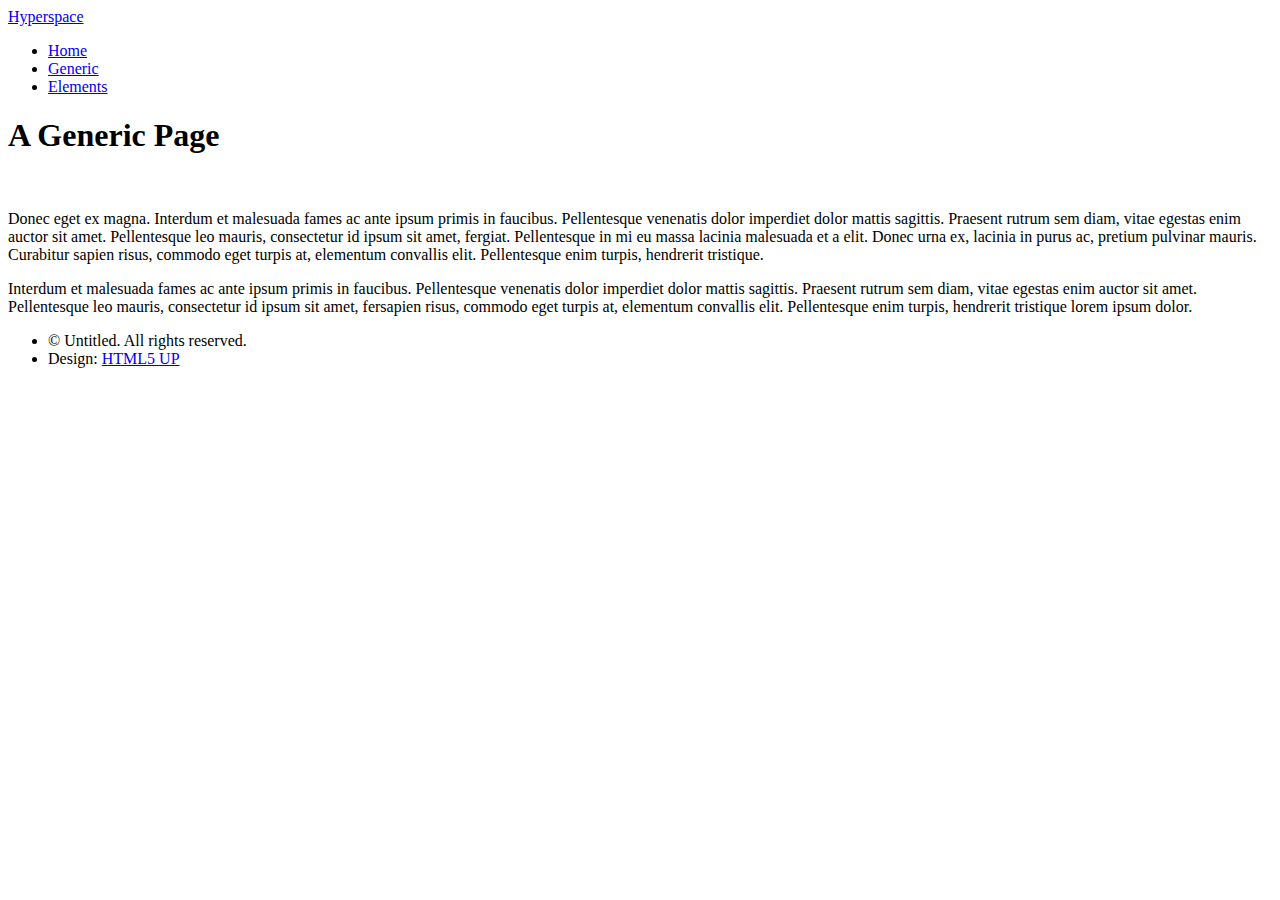
==== BestBite.html @ 2fdee69e "Create BestBite.html" ====
<!DOCTYPE HTML>
<!--
	Hyperspace by HTML5 UP
	html5up.net | @n33co
	Free for personal and commercial use under the CCA 3.0 license (html5up.net/license)
-->
<html>
	<head>
		<title>Generic - Hyperspace by HTML5 UP</title>
		<meta charset="utf-8" />
		<meta name="viewport" content="width=device-width, initial-scale=1" />
		<!--[if lte IE 8]><script src="assets/js/ie/html5shiv.js"></script><![endif]-->
		<link rel="stylesheet" href="assets/css/main.css" />
		<!--[if lte IE 9]><link rel="stylesheet" href="assets/css/ie9.css" /><![endif]-->
		<!--[if lte IE 8]><link rel="stylesheet" href="assets/css/ie8.css" /><![endif]-->
	</head>
	<body>

		<!-- Header -->
			<header id="header">
				<a href="index.html" class="title">Hyperspace</a>
				<nav>
					<ul>
						<li><a href="index.html">Home</a></li>
						<li><a href="generic.html" class="active">Generic</a></li>
						<li><a href="elements.html">Elements</a></li>
					</ul>
				</nav>
			</header>

		<!-- Wrapper -->
			<div id="wrapper">

				<!-- Main -->
					<section id="main" class="wrapper">
						<div class="inner">
							<h1 class="major">A Generic Page</h1>
							<span class="image fit"><img src="images/pic04.jpg" alt="" /></span>
							<p>Donec eget ex magna. Interdum et malesuada fames ac ante ipsum primis in faucibus. Pellentesque venenatis dolor imperdiet dolor mattis sagittis. Praesent rutrum sem diam, vitae egestas enim auctor sit amet. Pellentesque leo mauris, consectetur id ipsum sit amet, fergiat. Pellentesque in mi eu massa lacinia malesuada et a elit. Donec urna ex, lacinia in purus ac, pretium pulvinar mauris. Curabitur sapien risus, commodo eget turpis at, elementum convallis elit. Pellentesque enim turpis, hendrerit tristique.</p>
							<p>Interdum et malesuada fames ac ante ipsum primis in faucibus. Pellentesque venenatis dolor imperdiet dolor mattis sagittis. Praesent rutrum sem diam, vitae egestas enim auctor sit amet. Pellentesque leo mauris, consectetur id ipsum sit amet, fersapien risus, commodo eget turpis at, elementum convallis elit. Pellentesque enim turpis, hendrerit tristique lorem ipsum dolor.</p>
						</div>
					</section>

			</div>

		<!-- Footer -->
			<footer id="footer" class="wrapper alt">
				<div class="inner">
					<ul class="menu">
						<li>&copy; Untitled. All rights reserved.</li><li>Design: <a href="http://html5up.net">HTML5 UP</a></li>
					</ul>
				</div>
			</footer>

		<!-- Scripts -->
			<script src="assets/js/jquery.min.js"></script>
			<script src="assets/js/jquery.scrollex.min.js"></script>
			<script src="assets/js/jquery.scrolly.min.js"></script>
			<script src="assets/js/skel.min.js"></script>
			<script src="assets/js/util.js"></script>
			<!--[if lte IE 8]><script src="assets/js/ie/respond.min.js"></script><![endif]-->
			<script src="assets/js/main.js"></script>

	</body>
</html>
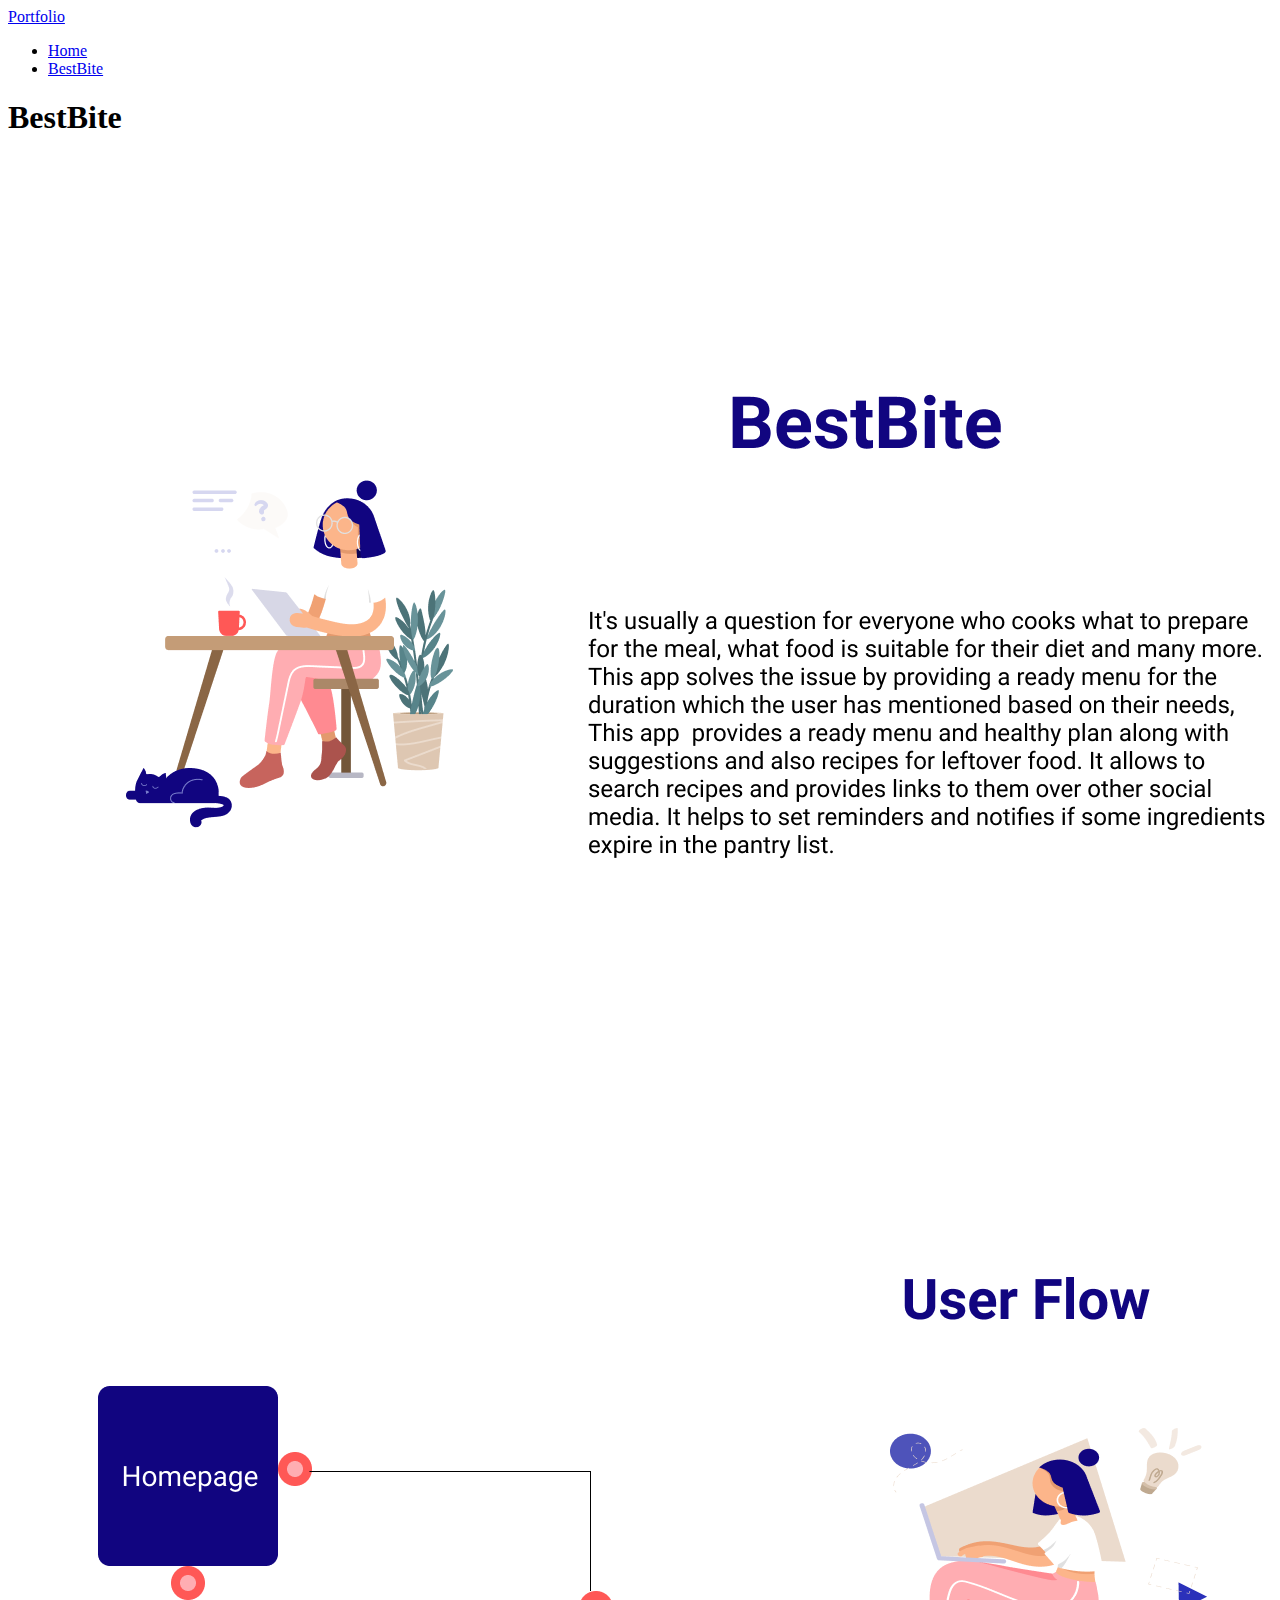
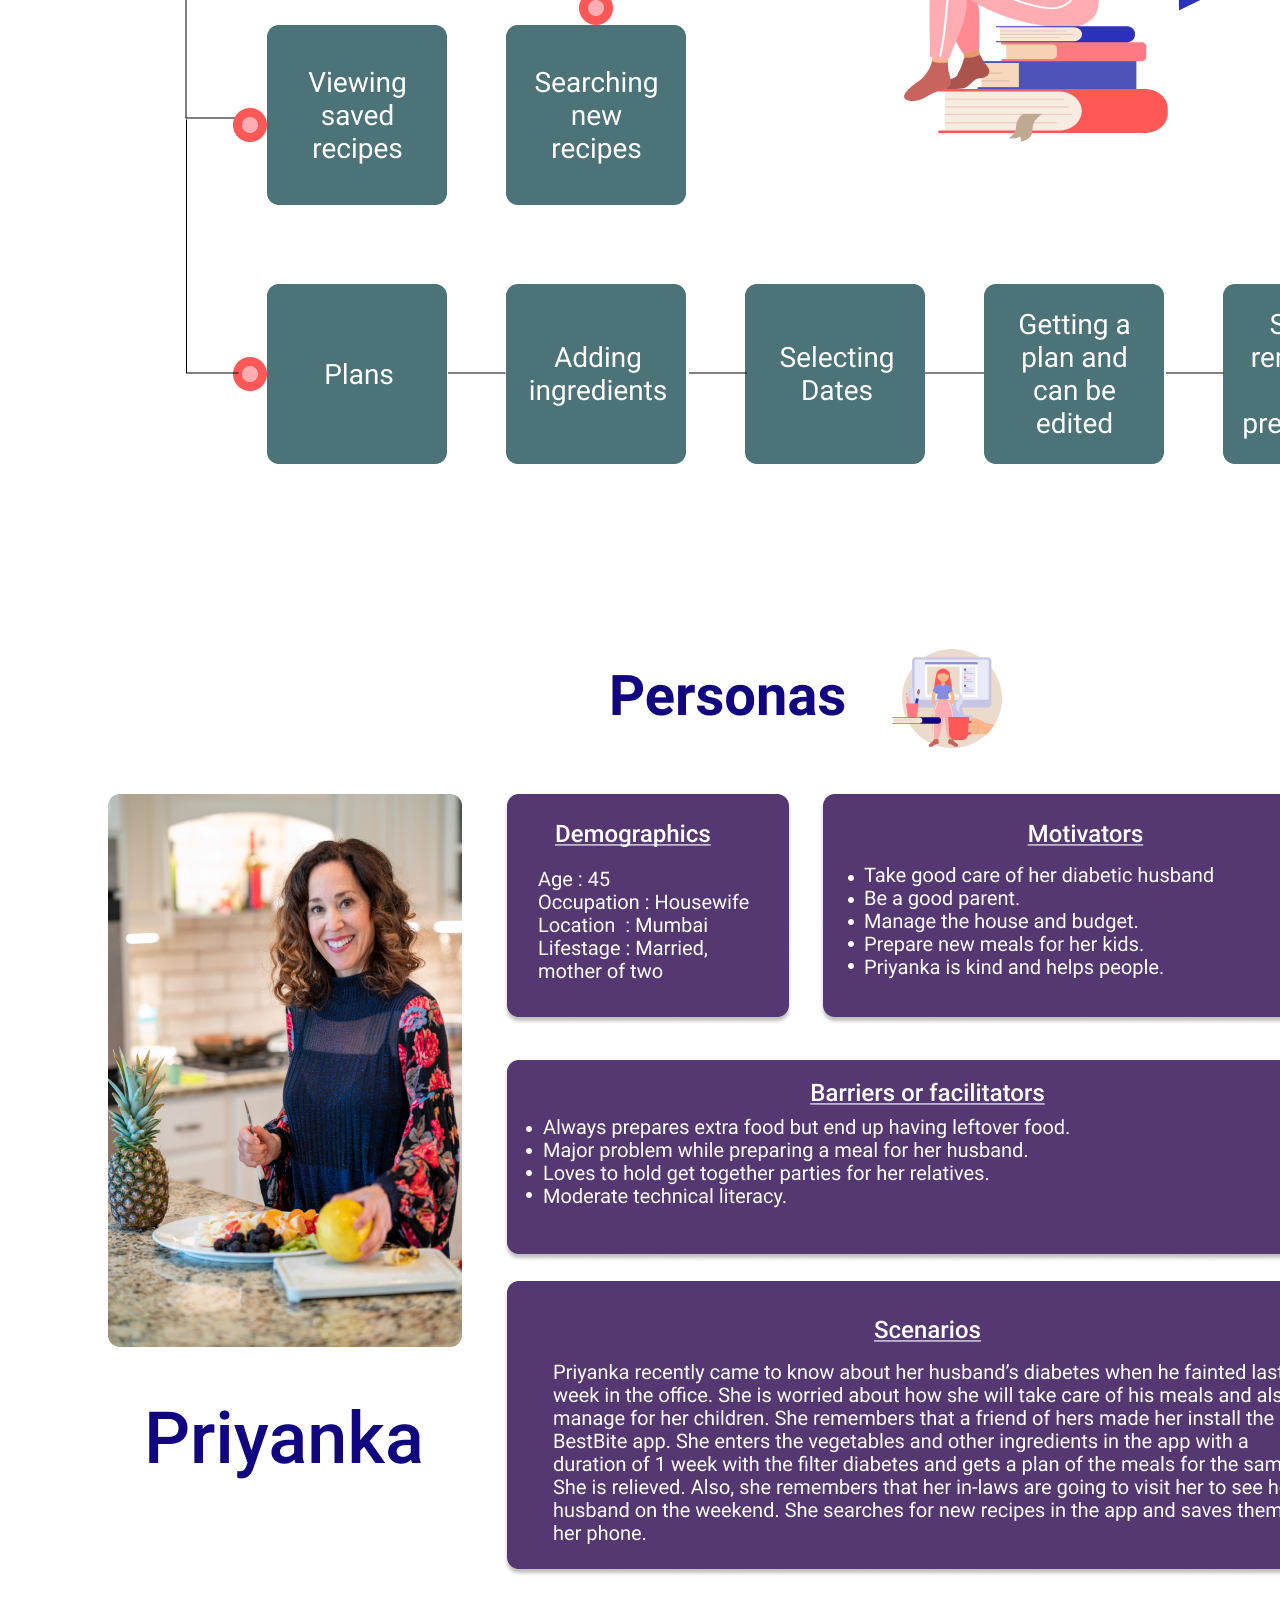
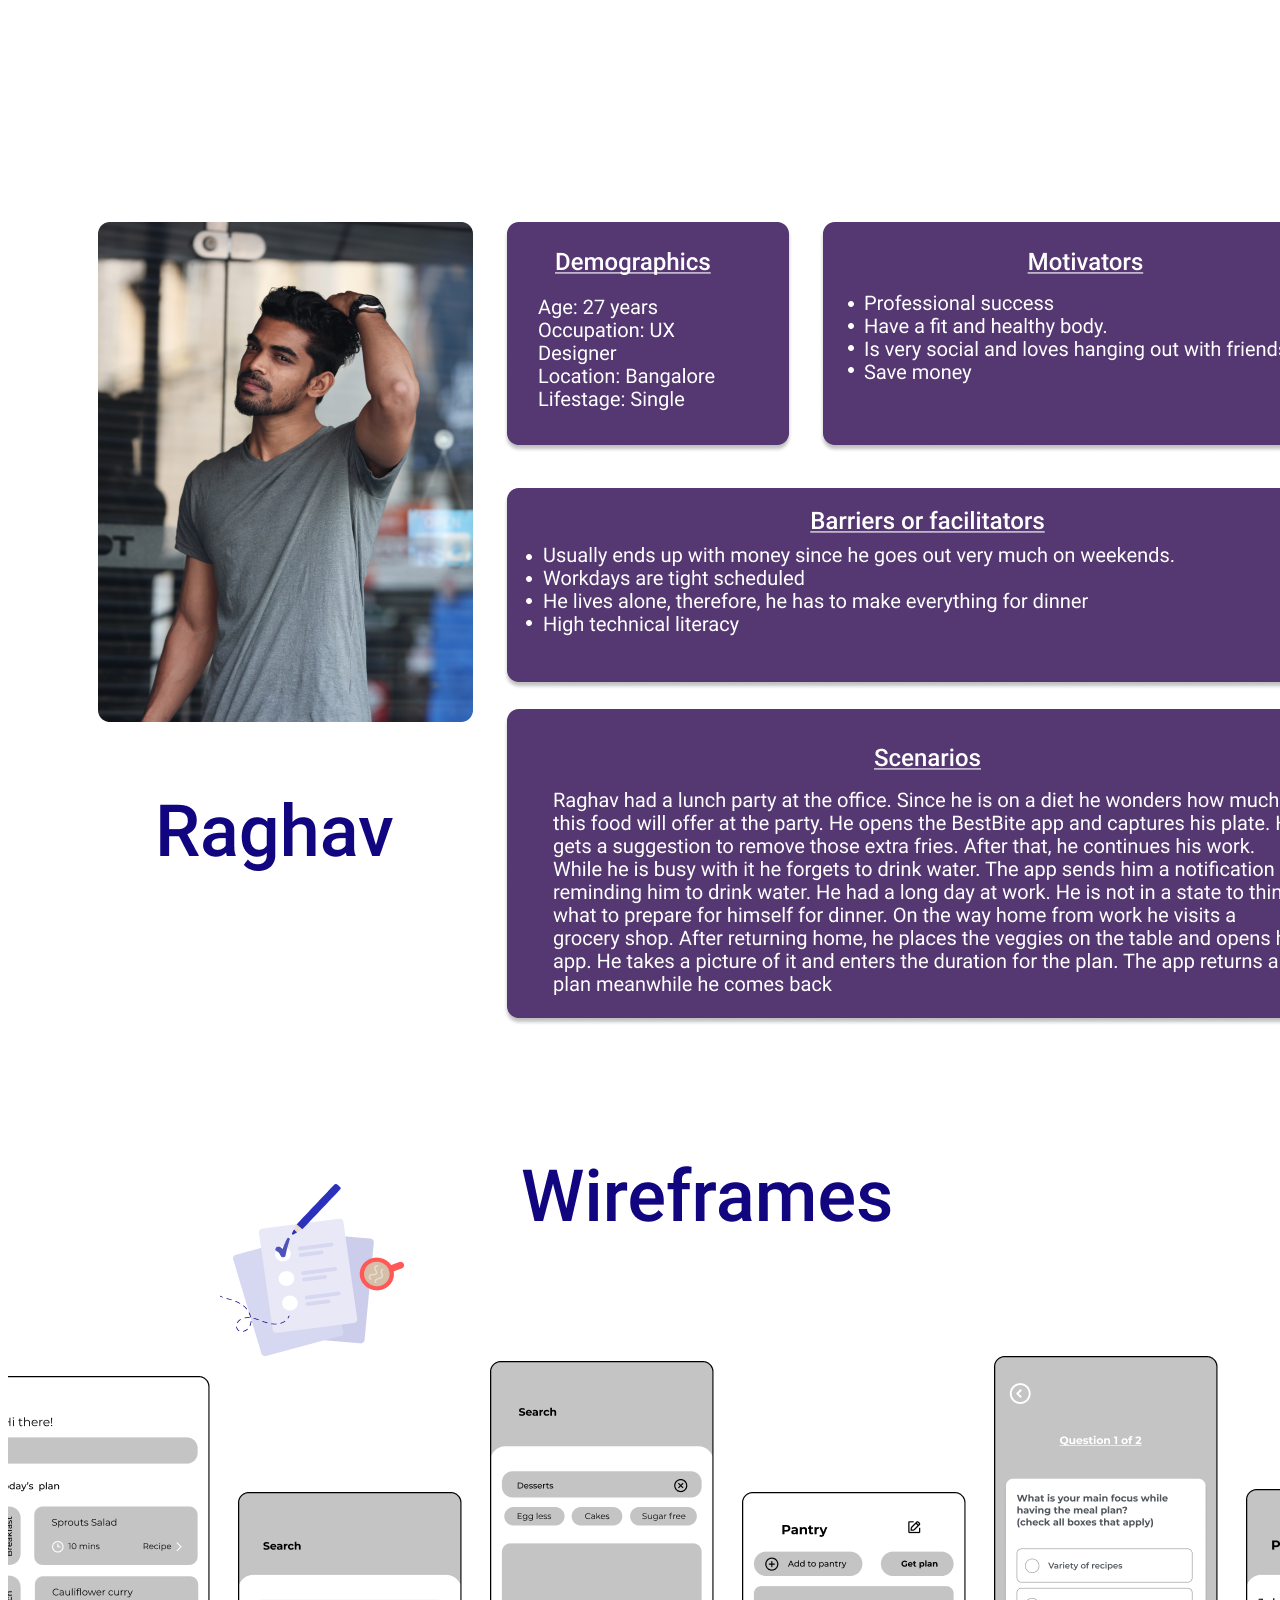
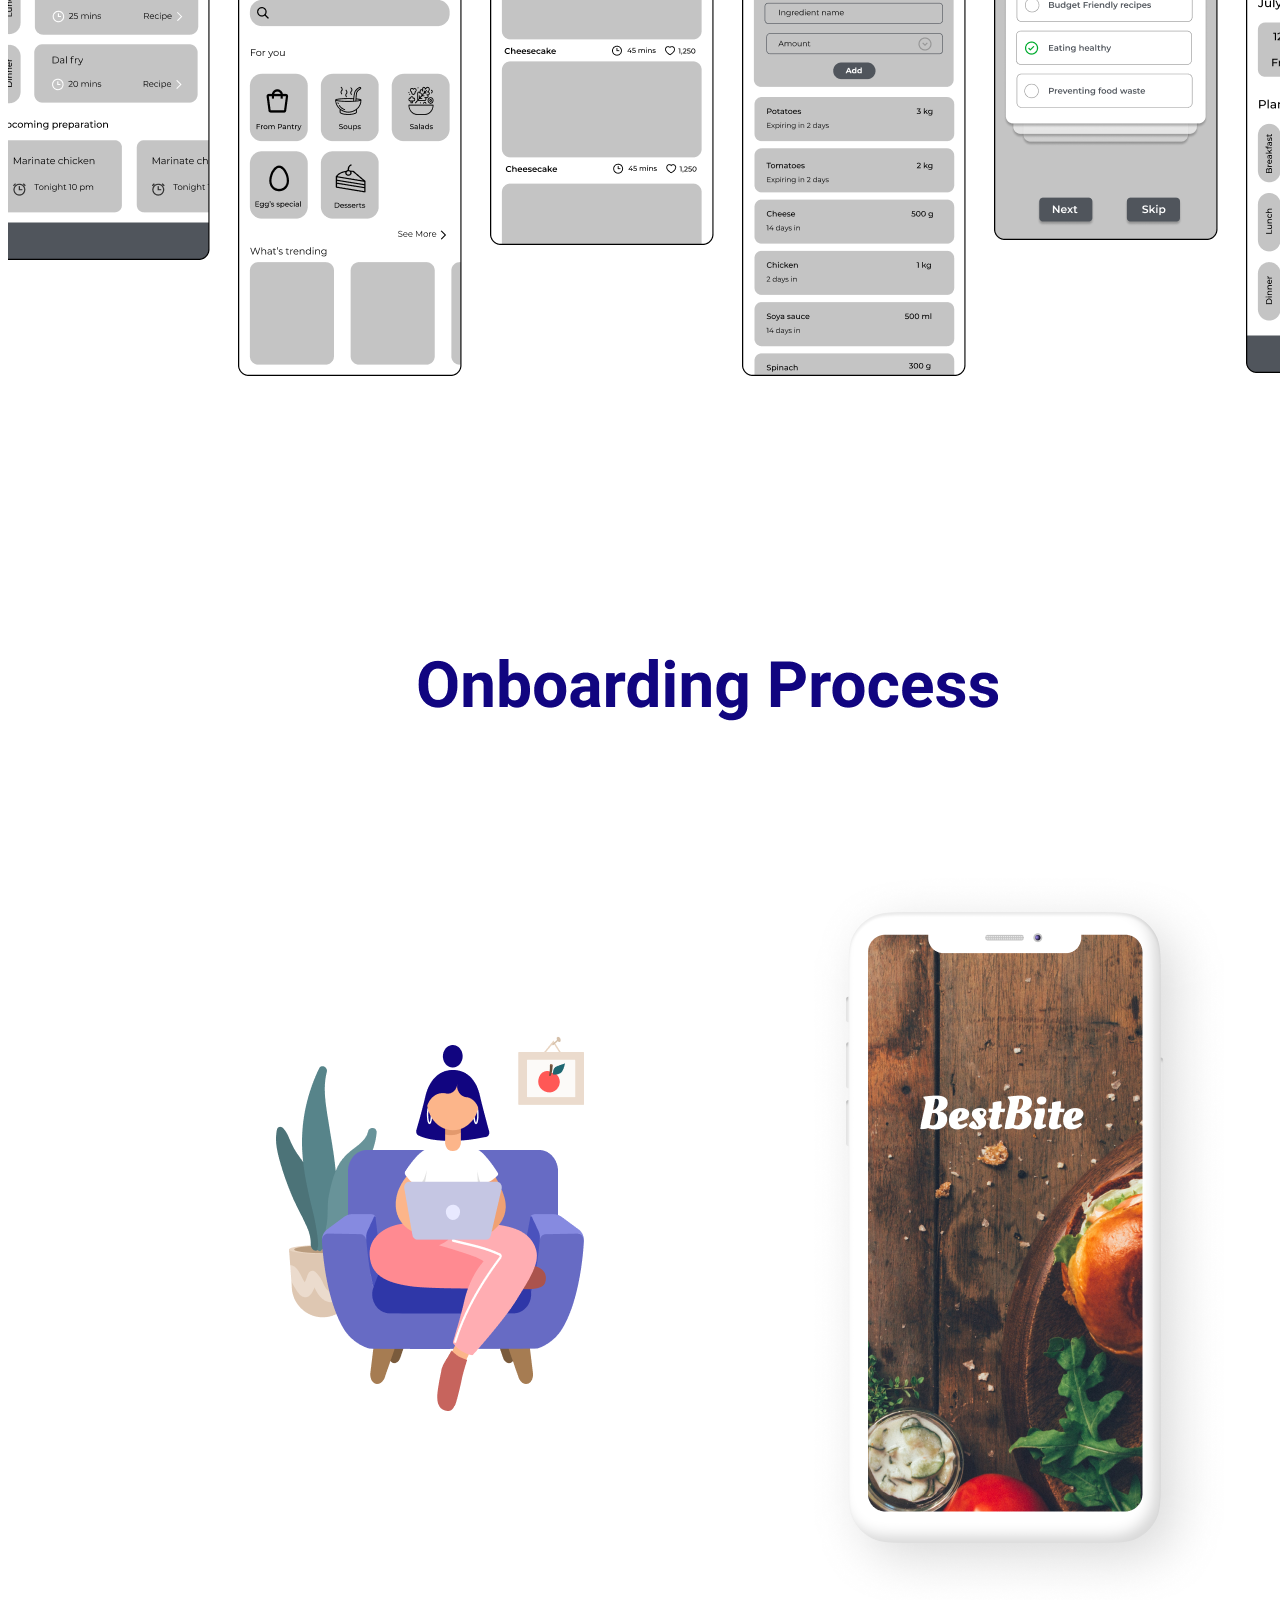
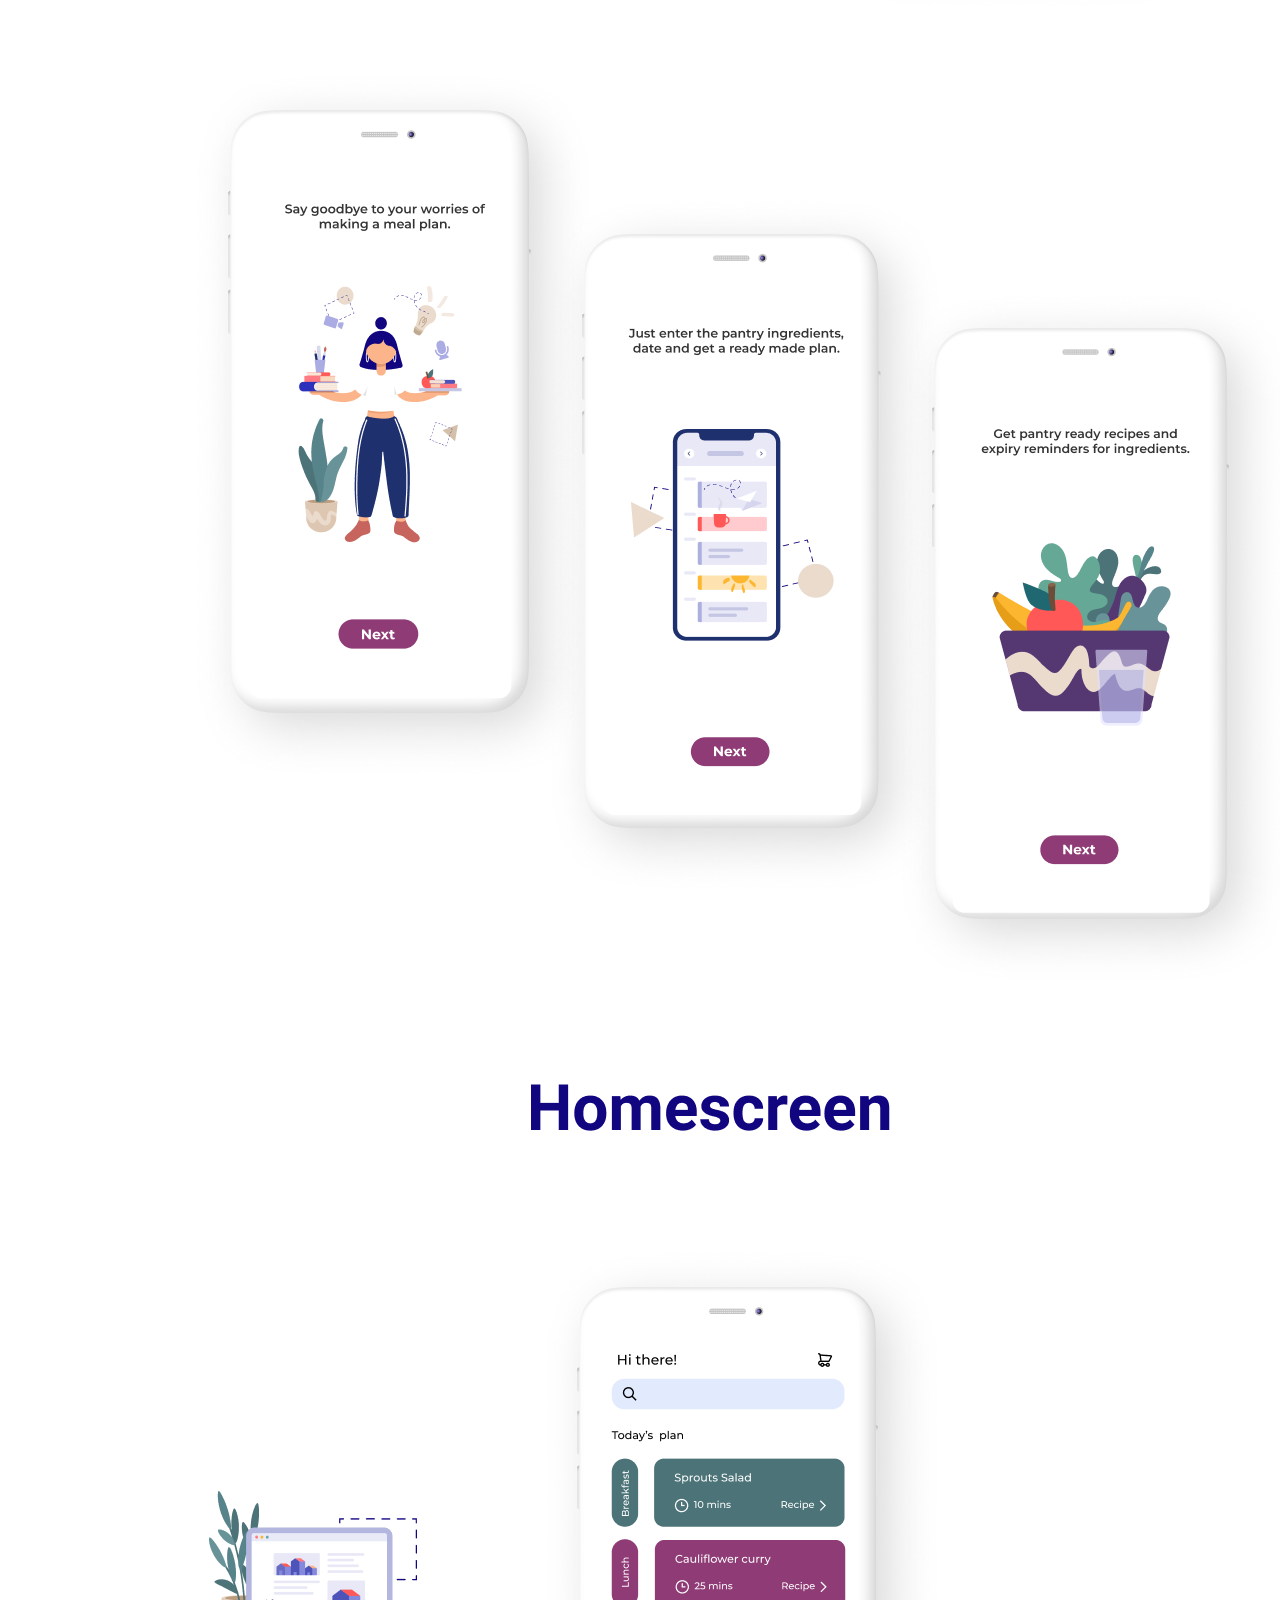
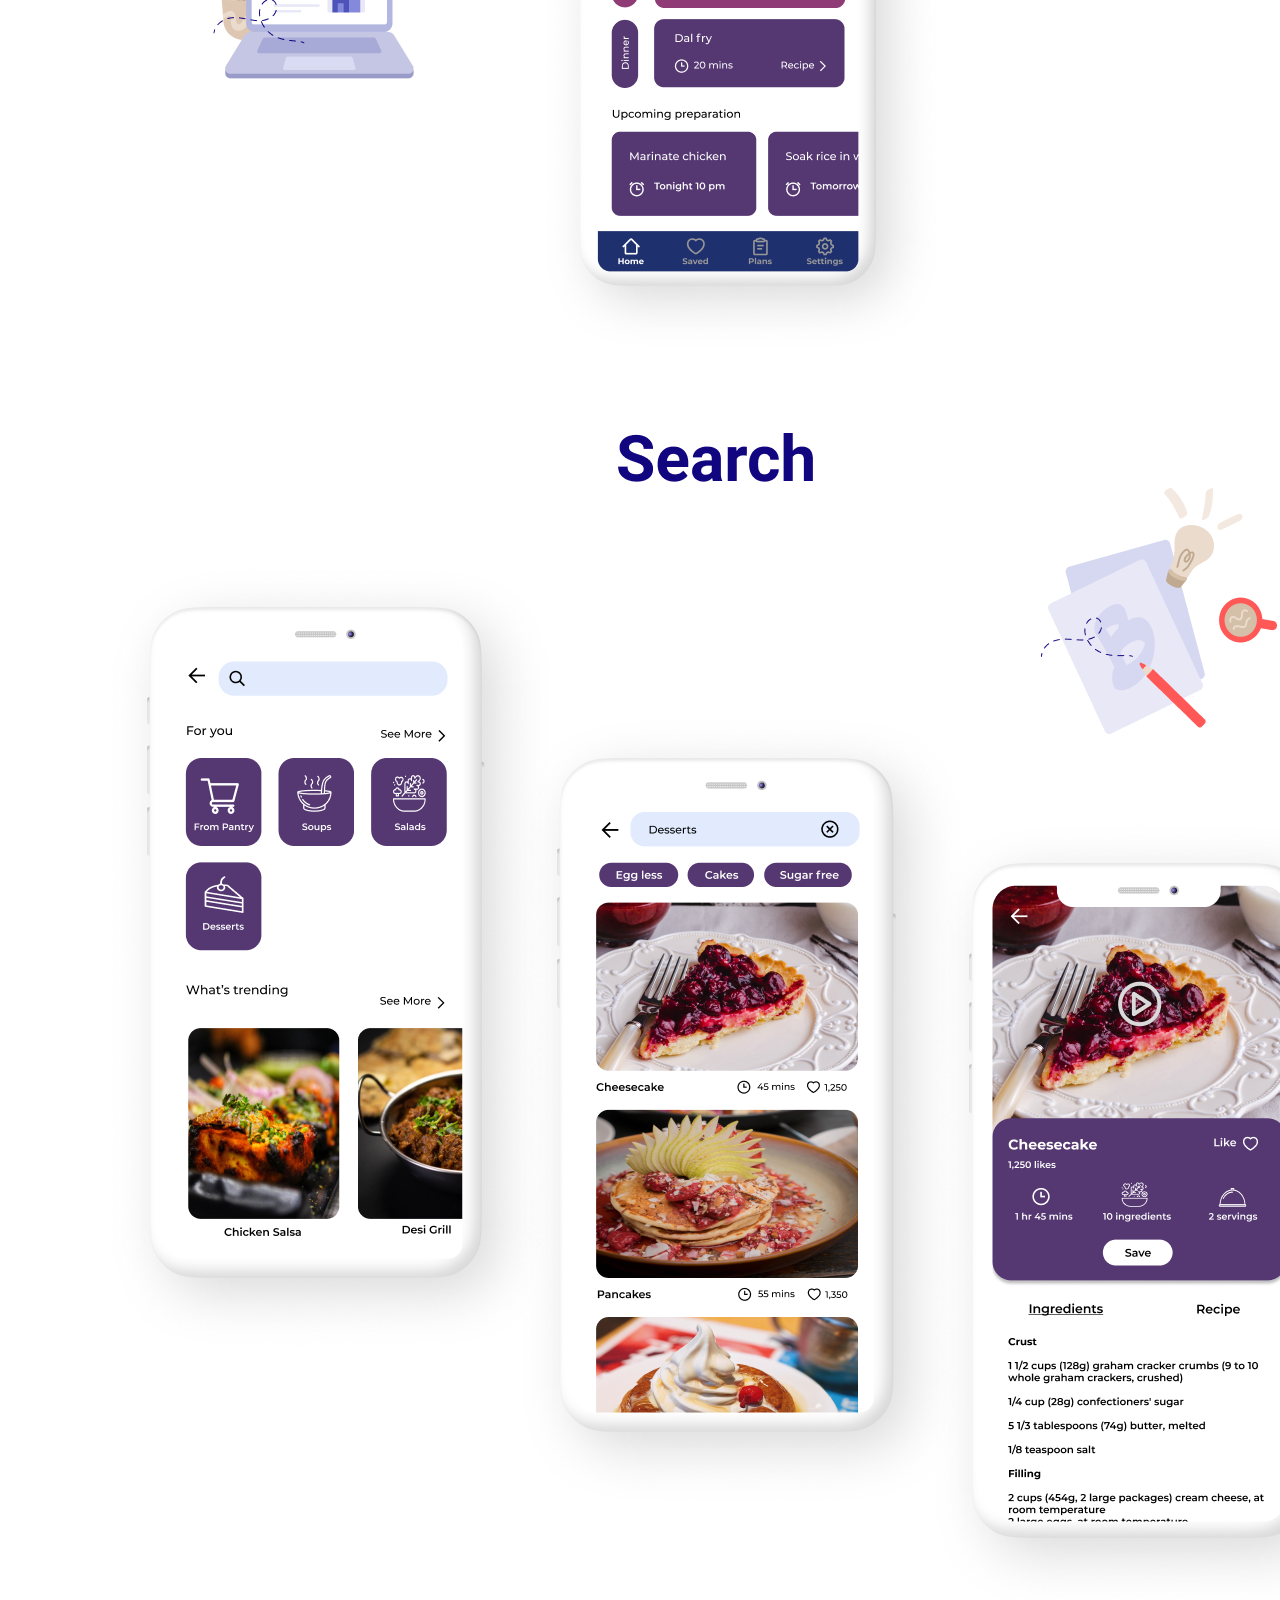
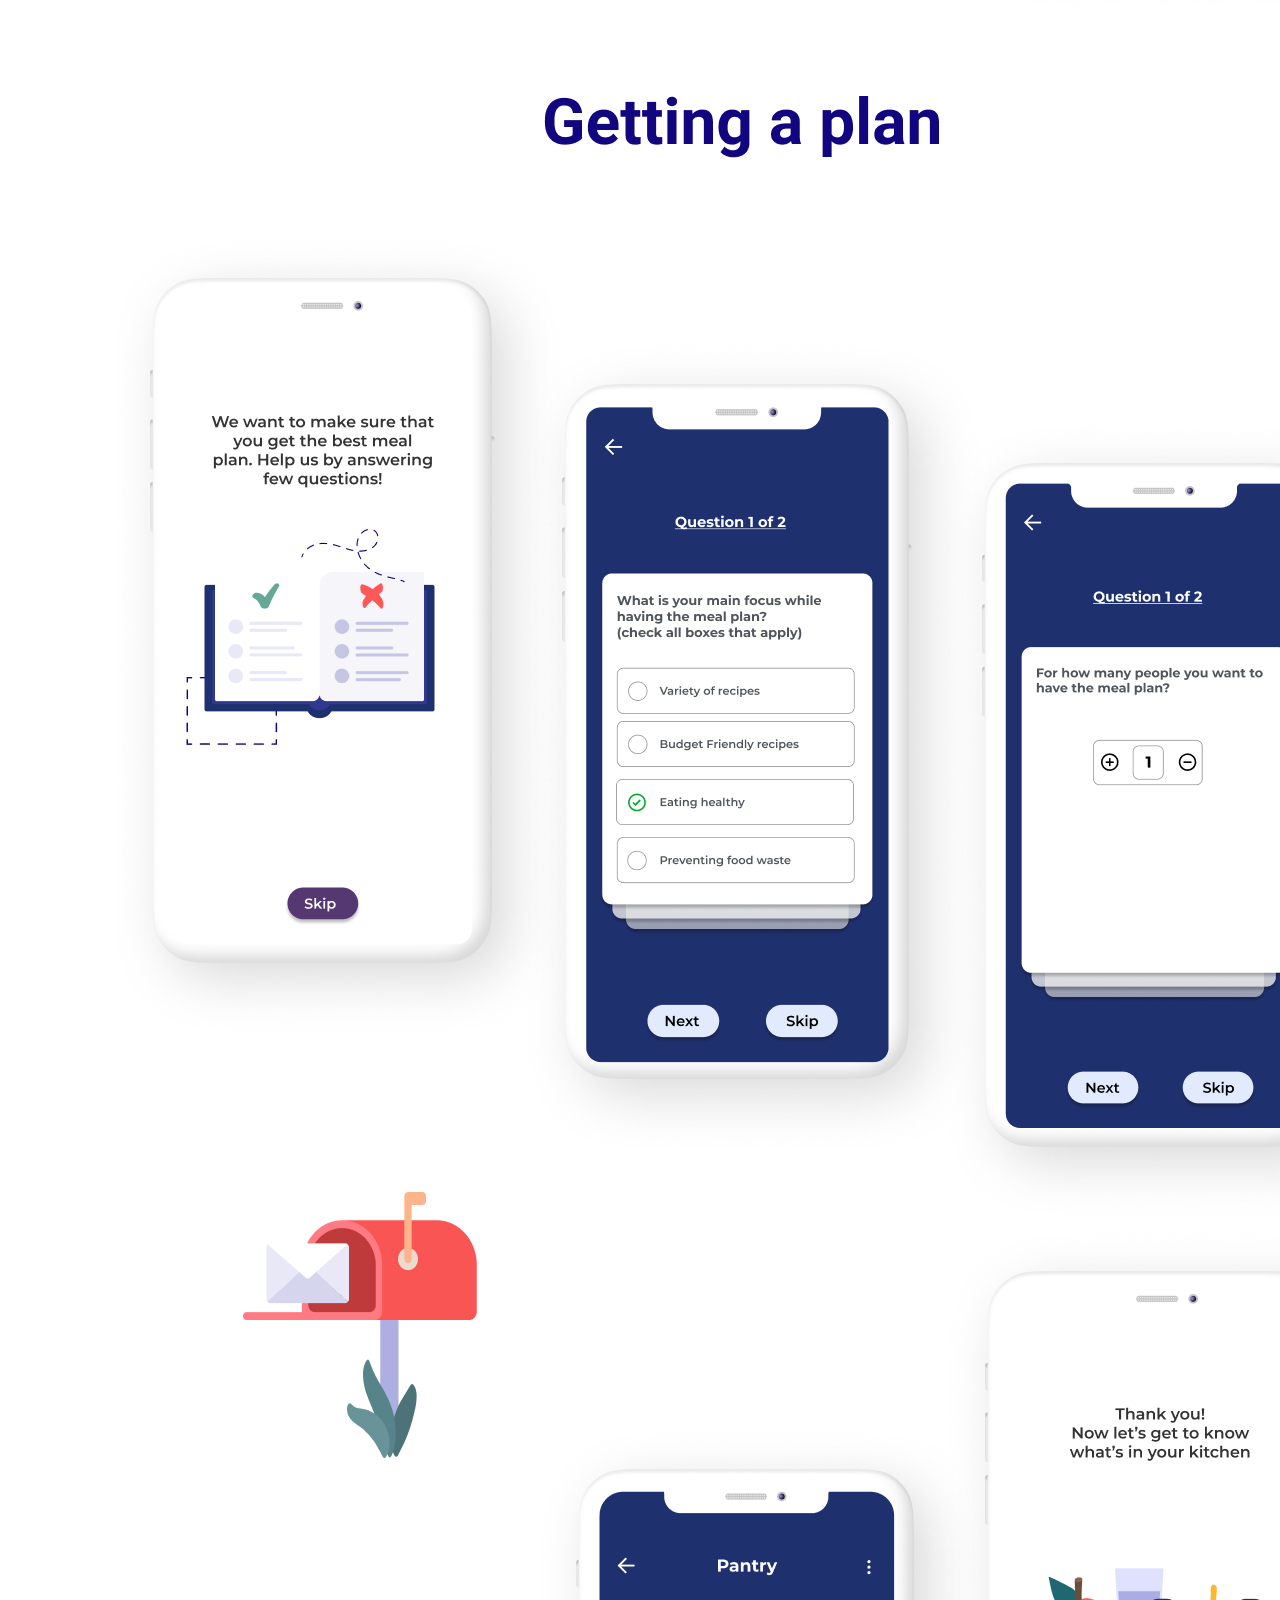
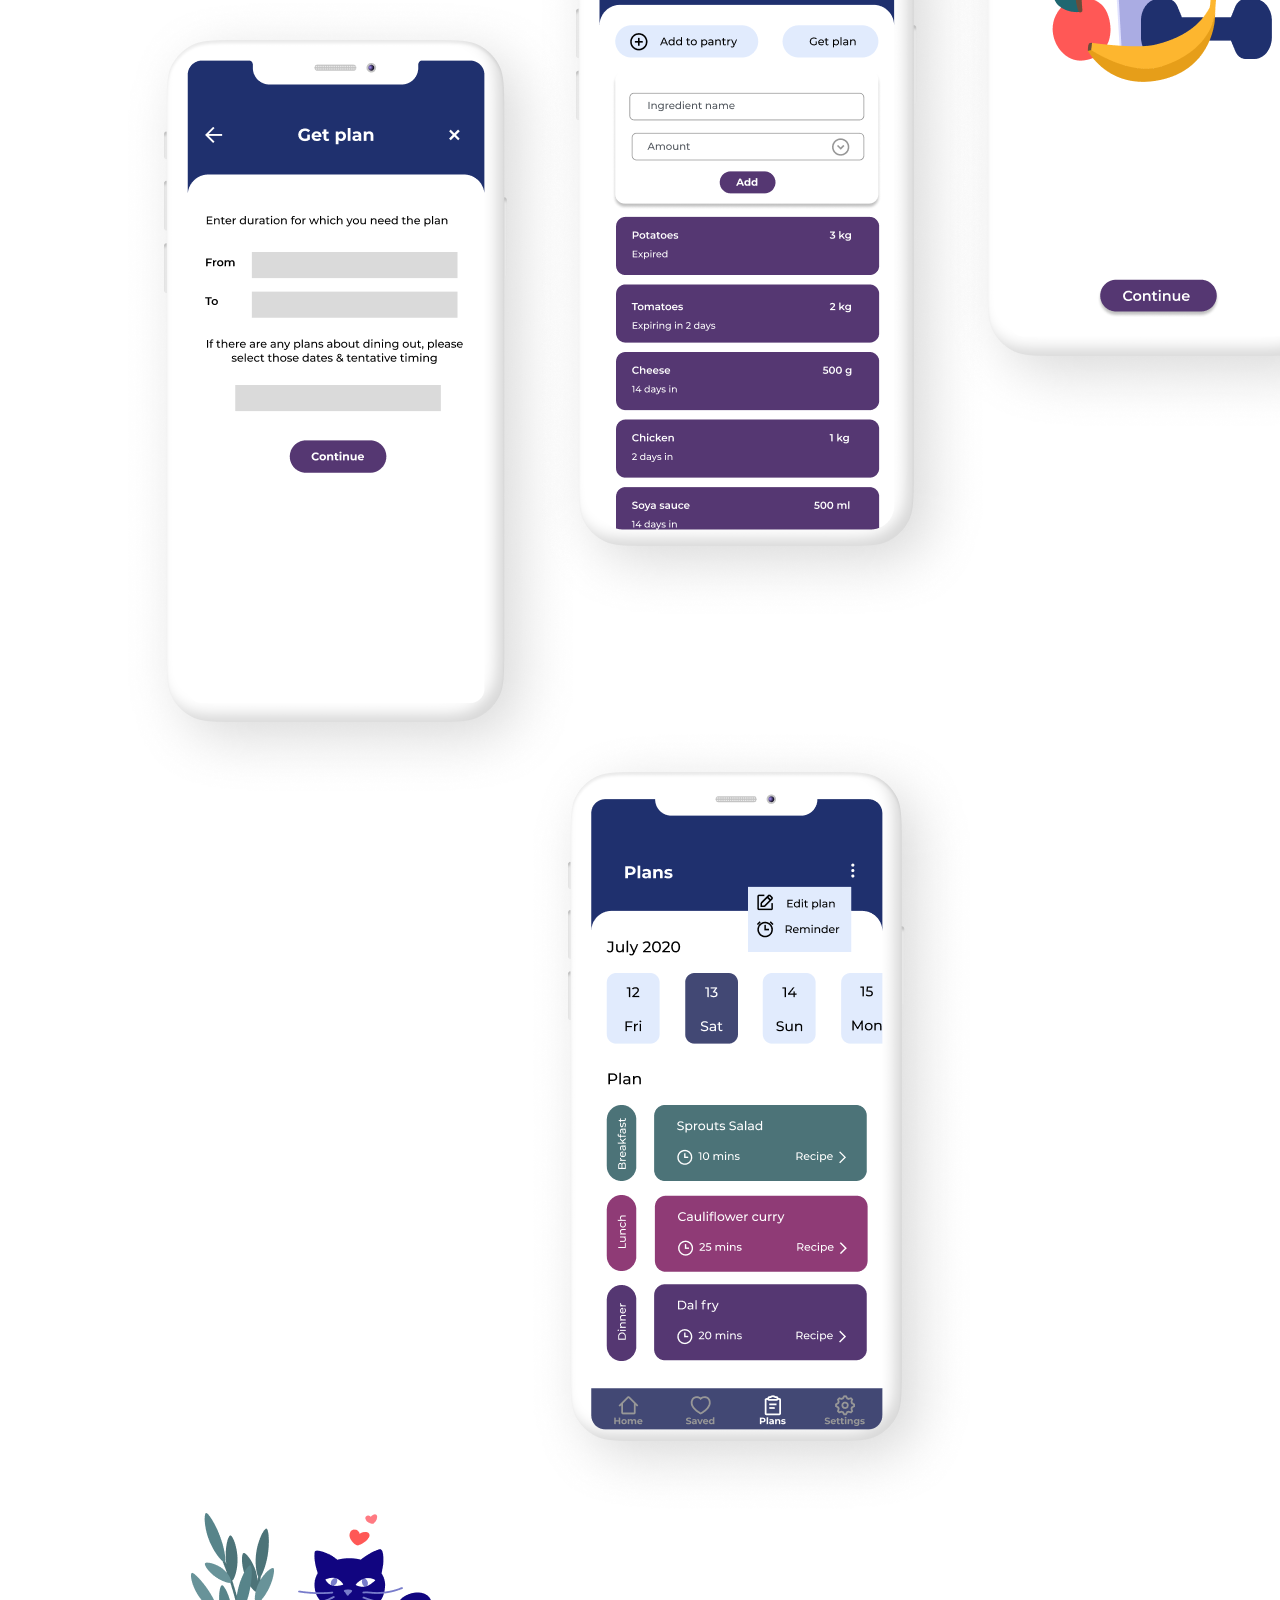
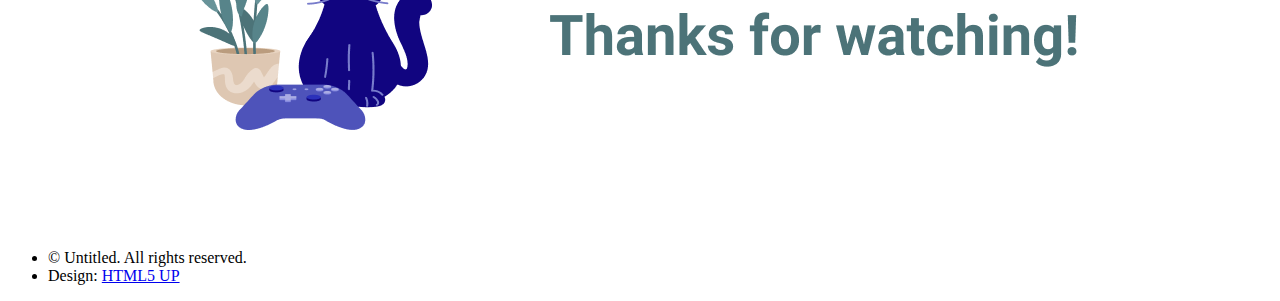
==== commit 40a6ddc1: "Update BestBite.html" ====
--- a/BestBite.html
+++ b/BestBite.html
@@ -6,7 +6,7 @@
 -->
 <html>
 	<head>
-		<title>Generic - Hyperspace by HTML5 UP</title>
+		<title>BestBite-Portfolio</title>
 		<meta charset="utf-8" />
 		<meta name="viewport" content="width=device-width, initial-scale=1" />
 		<!--[if lte IE 8]><script src="assets/js/ie/html5shiv.js"></script><![endif]-->
@@ -18,12 +18,12 @@
 
 		<!-- Header -->
 			<header id="header">
-				<a href="index.html" class="title">Hyperspace</a>
+				<a href="index.html" class="title">Portfolio</a>
 				<nav>
 					<ul>
 						<li><a href="index.html">Home</a></li>
-						<li><a href="generic.html" class="active">Generic</a></li>
-						<li><a href="elements.html">Elements</a></li>
+						<li><a href="generic.html" class="active">BestBite</a></li>
+						
 					</ul>
 				</nav>
 			</header>
@@ -34,10 +34,14 @@
 				<!-- Main -->
 					<section id="main" class="wrapper">
 						<div class="inner">
-							<h1 class="major">A Generic Page</h1>
-							<span class="image fit"><img src="images/pic04.jpg" alt="" /></span>
-							<p>Donec eget ex magna. Interdum et malesuada fames ac ante ipsum primis in faucibus. Pellentesque venenatis dolor imperdiet dolor mattis sagittis. Praesent rutrum sem diam, vitae egestas enim auctor sit amet. Pellentesque leo mauris, consectetur id ipsum sit amet, fergiat. Pellentesque in mi eu massa lacinia malesuada et a elit. Donec urna ex, lacinia in purus ac, pretium pulvinar mauris. Curabitur sapien risus, commodo eget turpis at, elementum convallis elit. Pellentesque enim turpis, hendrerit tristique.</p>
-							<p>Interdum et malesuada fames ac ante ipsum primis in faucibus. Pellentesque venenatis dolor imperdiet dolor mattis sagittis. Praesent rutrum sem diam, vitae egestas enim auctor sit amet. Pellentesque leo mauris, consectetur id ipsum sit amet, fersapien risus, commodo eget turpis at, elementum convallis elit. Pellentesque enim turpis, hendrerit tristique lorem ipsum dolor.</p>
+							<h1 class="major">BestBite</h1>
+							<span class="image fit"><img src="images/App2.png" alt="" /></span>
+							<span class="image fit"><img src="images/App3.png" alt="" /></span>
+							<span class="image fit"><img src="images/App4.png" alt="" /></span>
+							<span class="image fit"><img src="images/App5.png" alt="" /></span>
+							<span class="image fit"><img src="images/App6.png" alt="" /></span>
+							<span class="image fit"><img src="images/App7.png" alt="" /></span>
+			
 						</div>
 					</section>
 
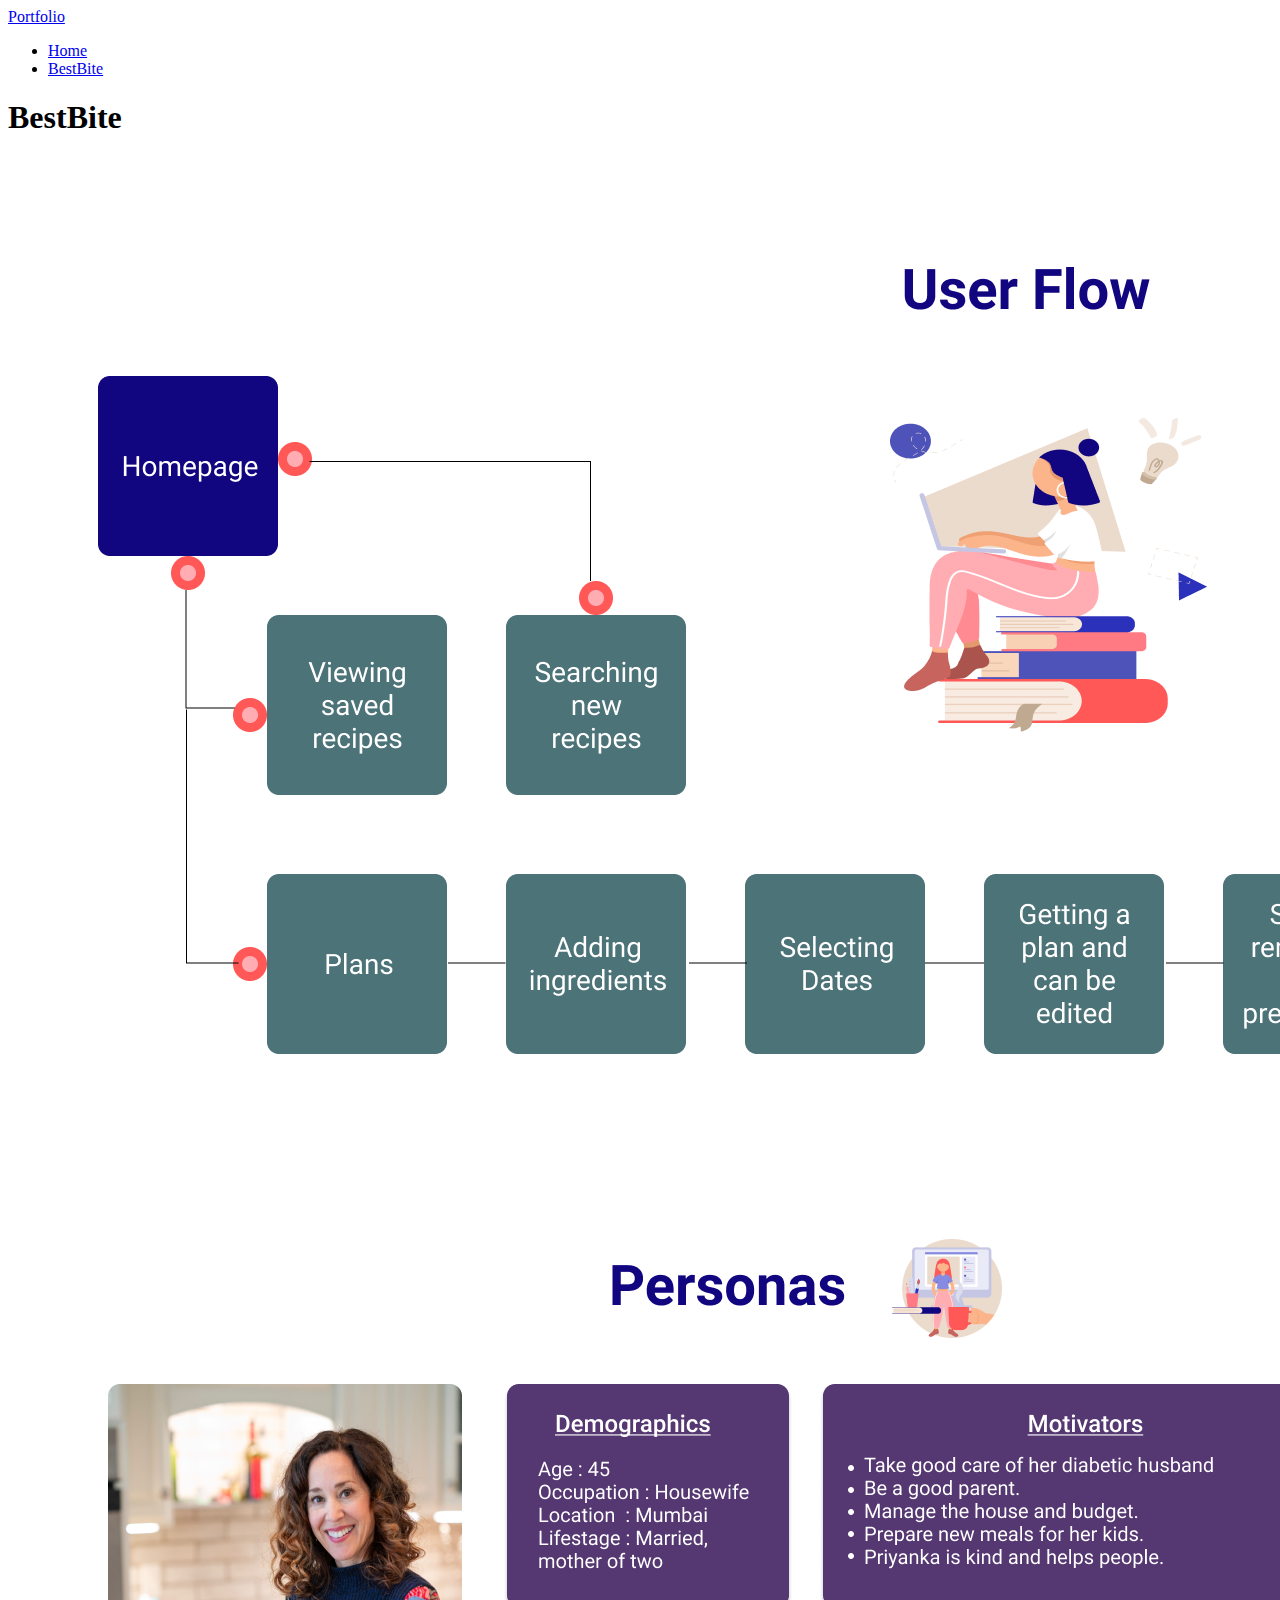
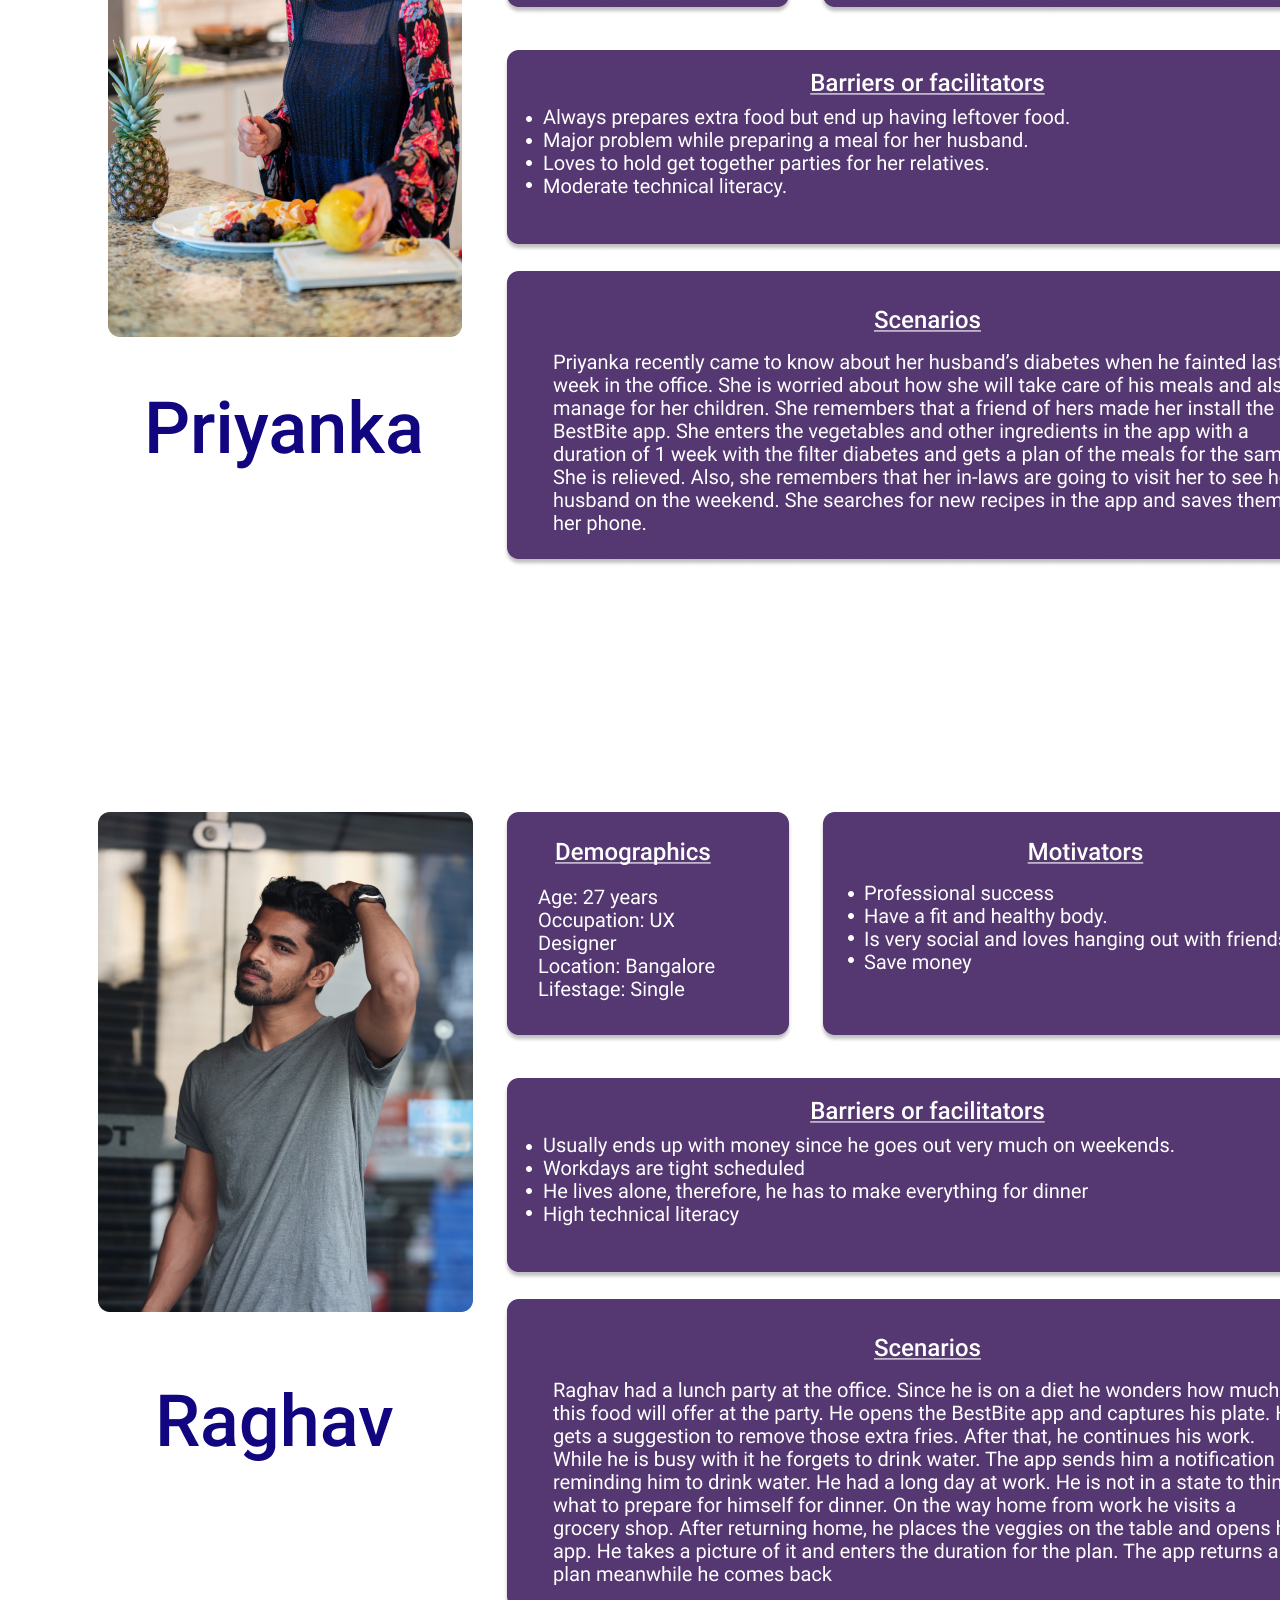
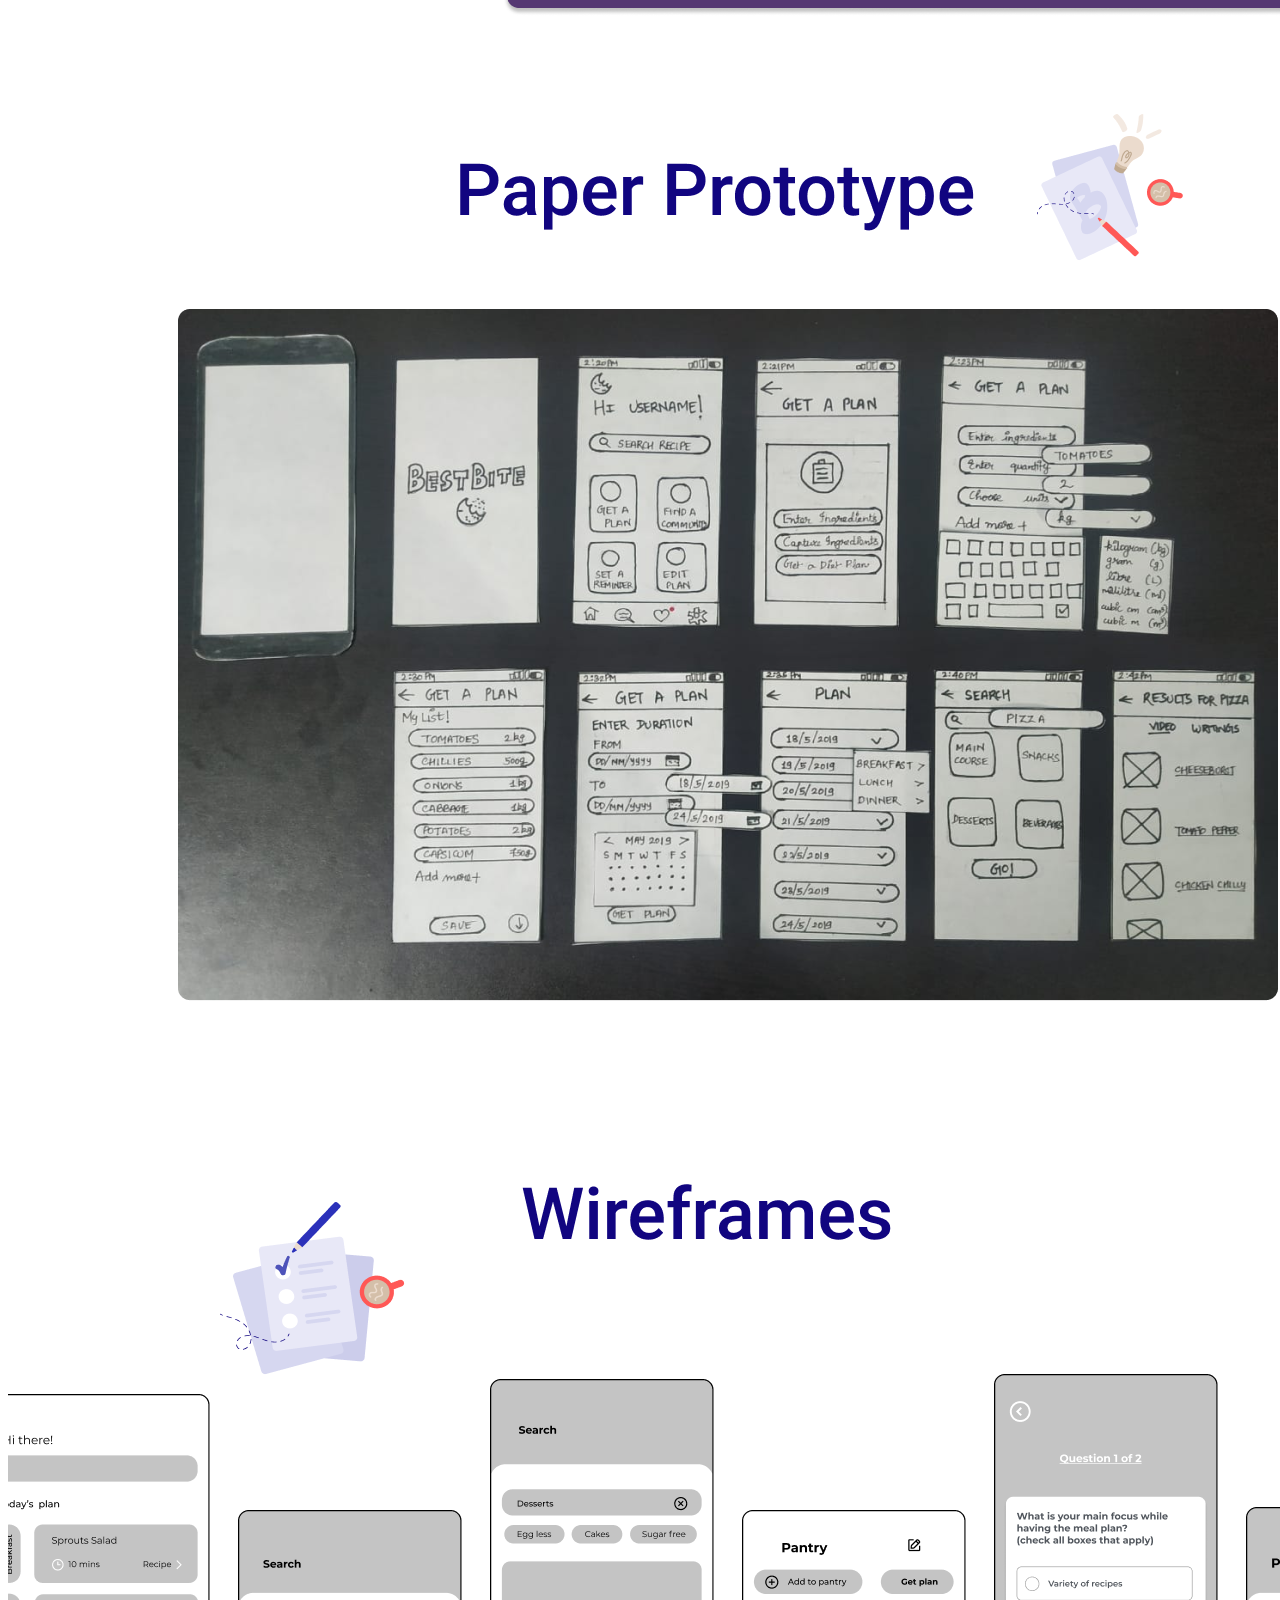
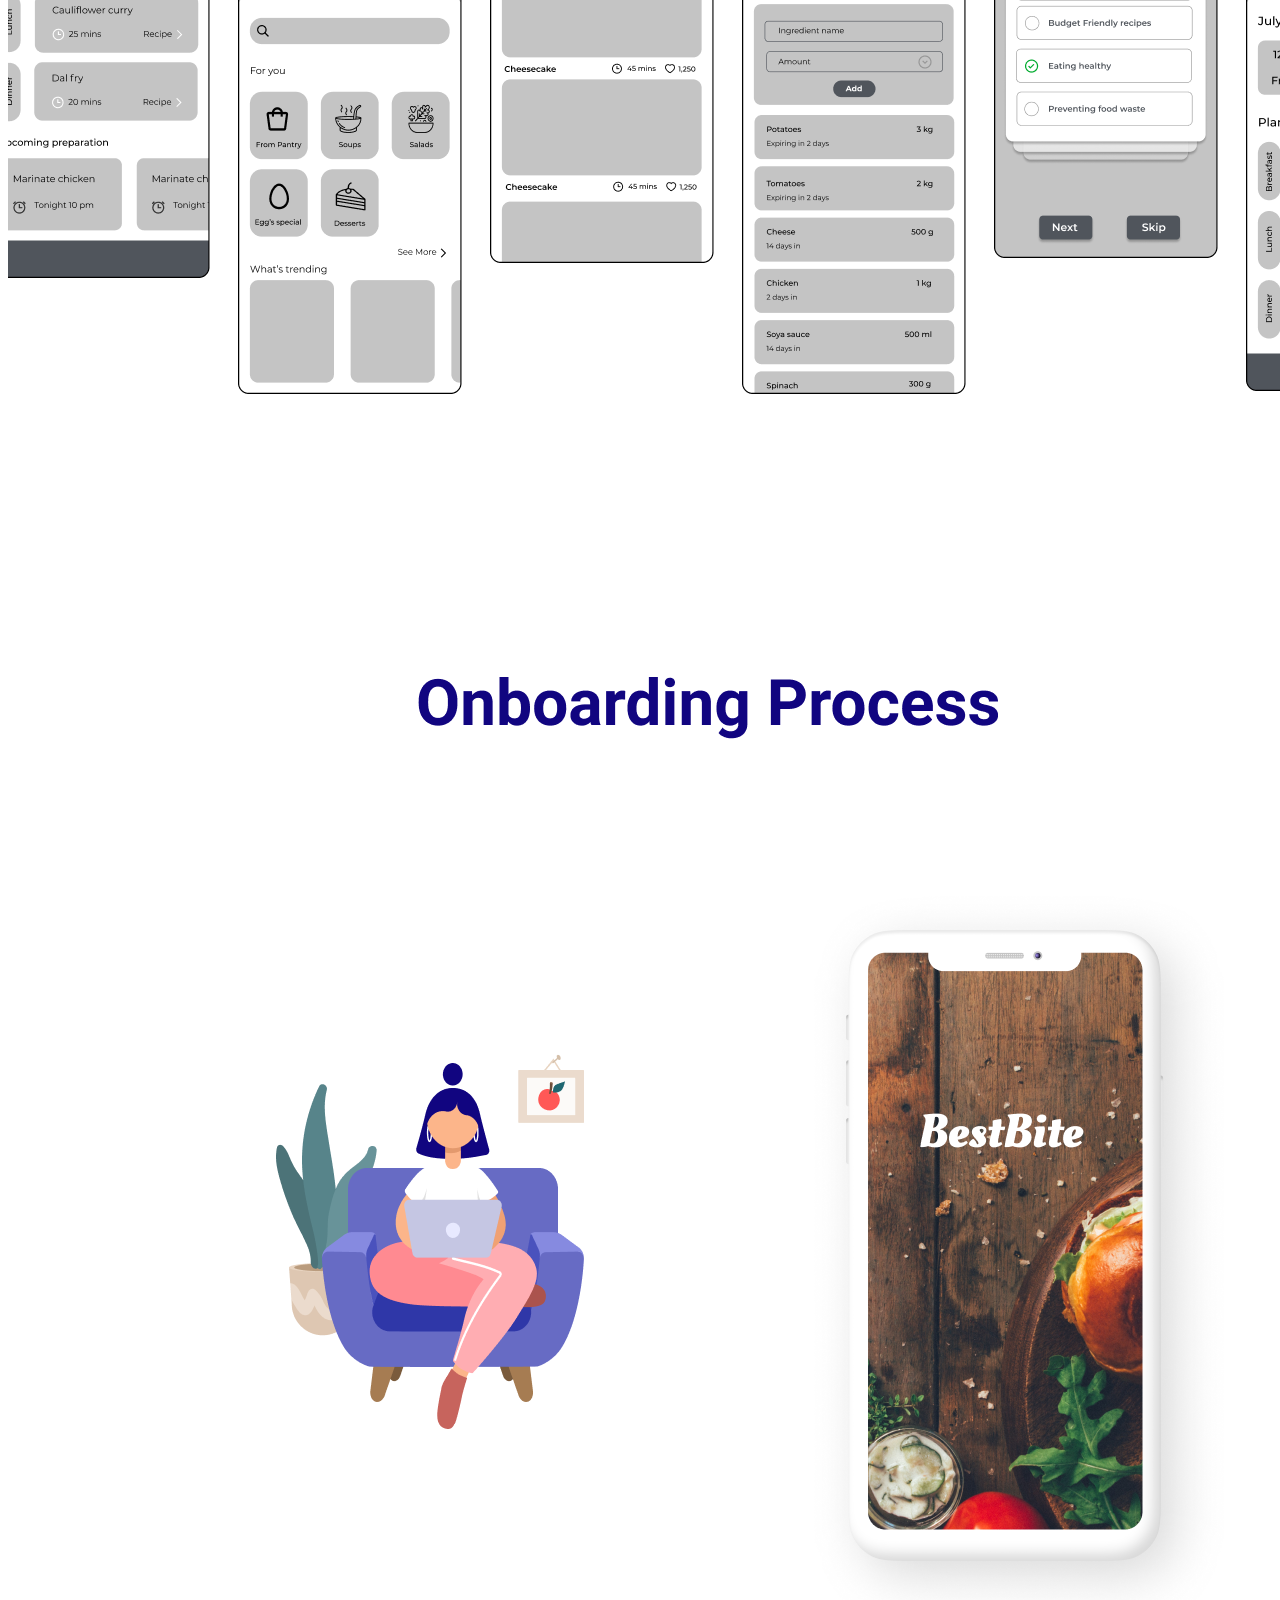
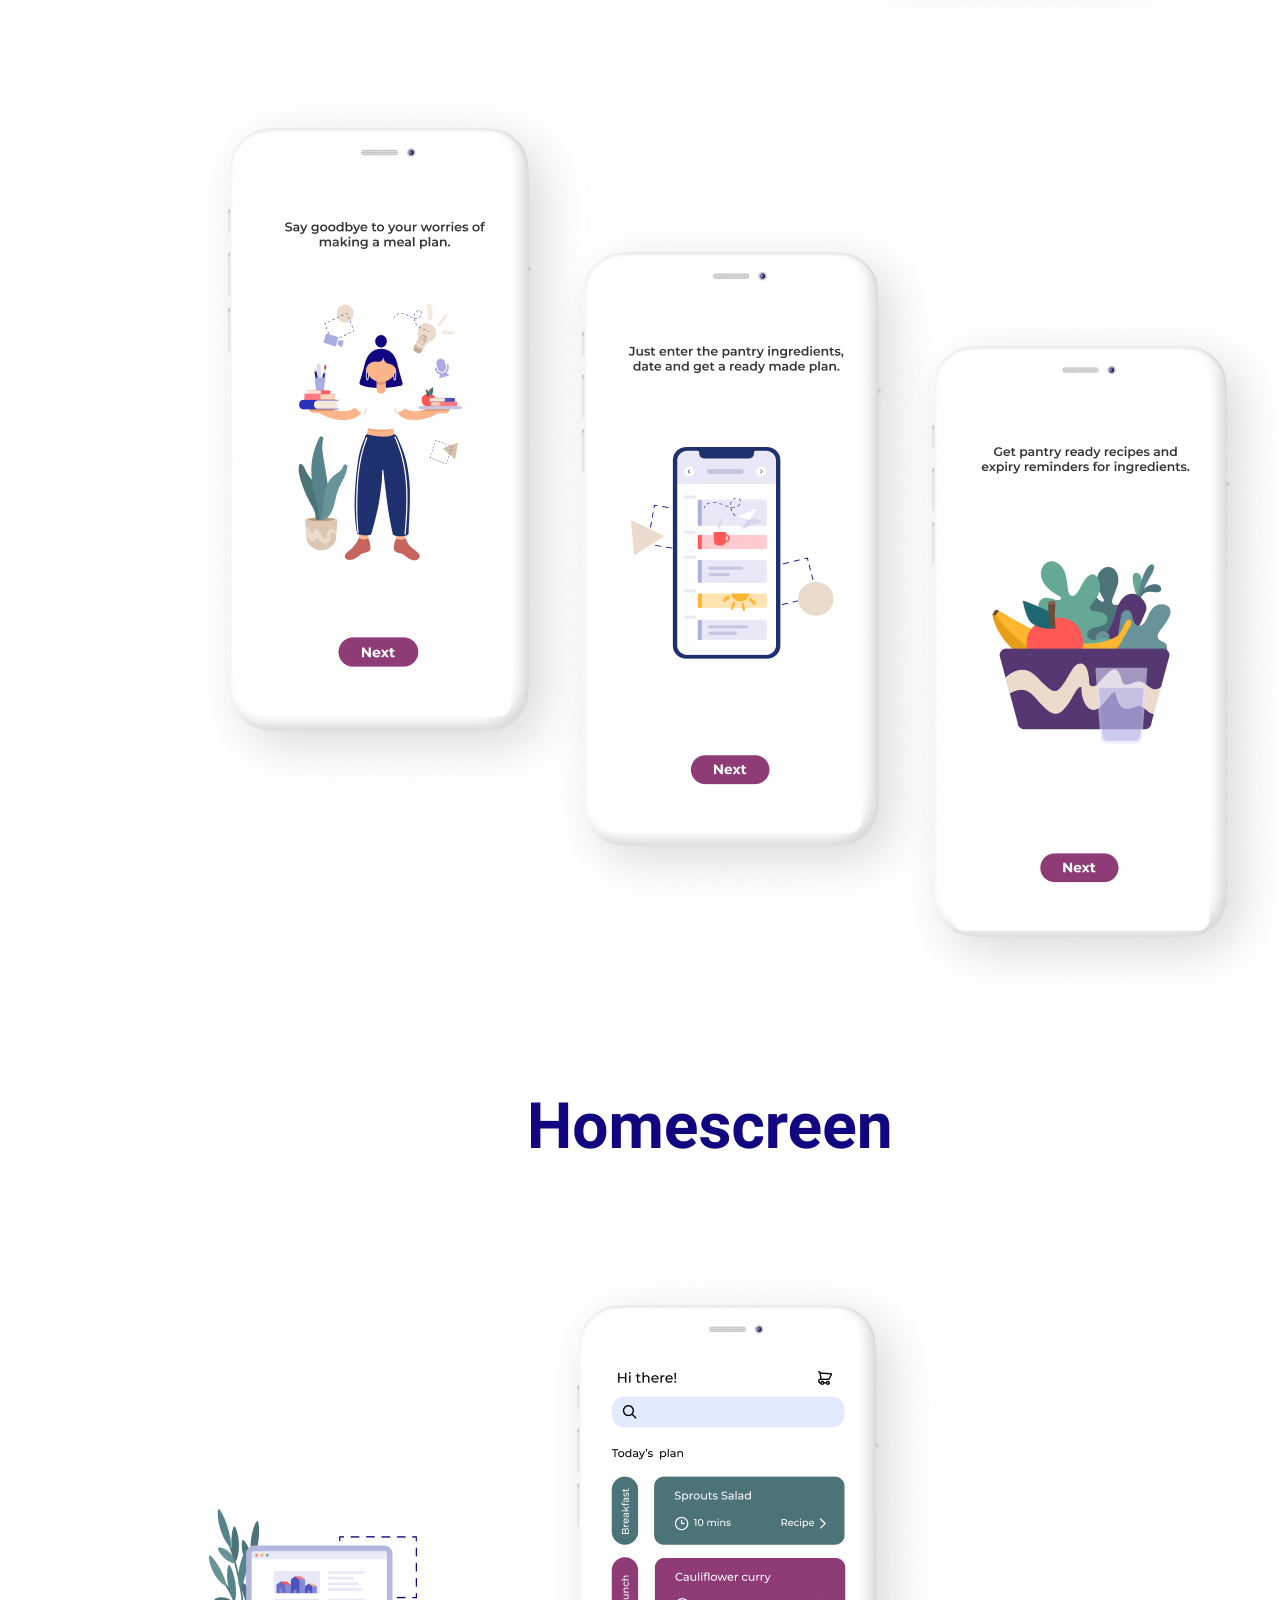
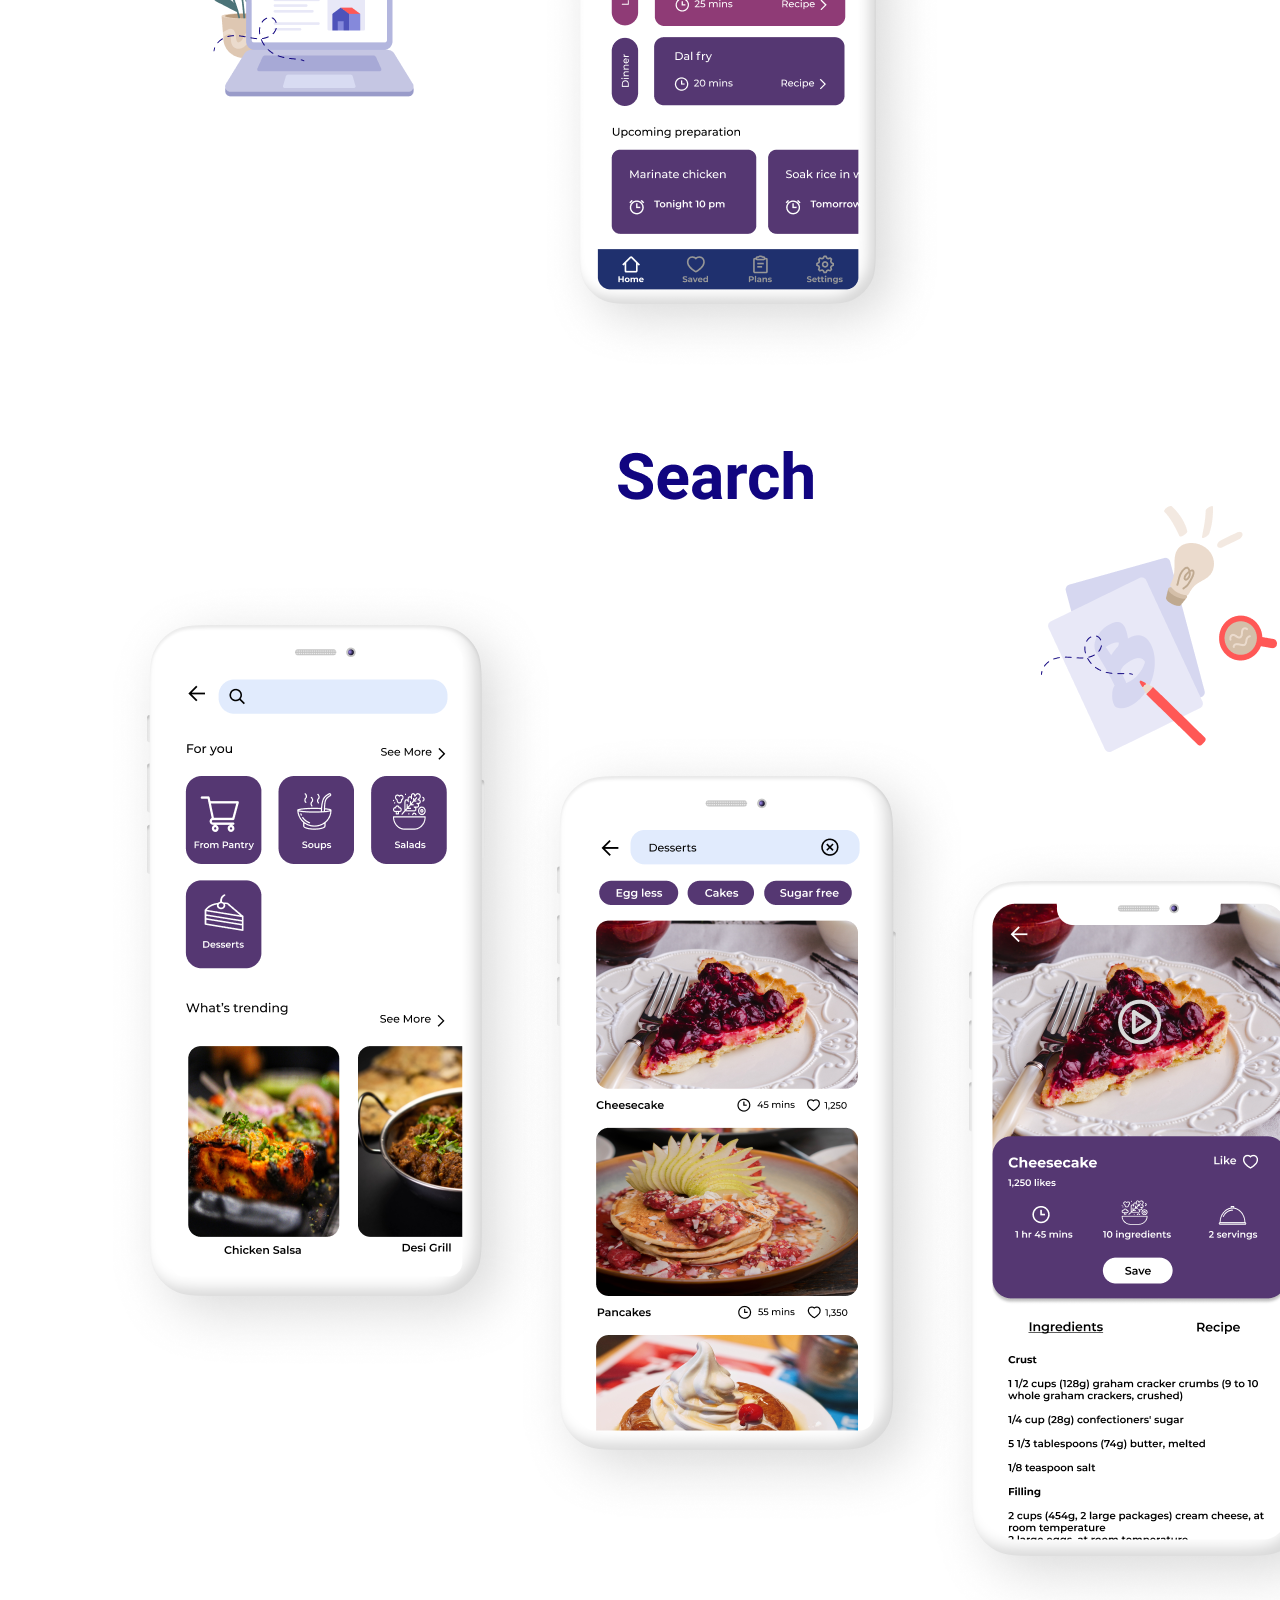
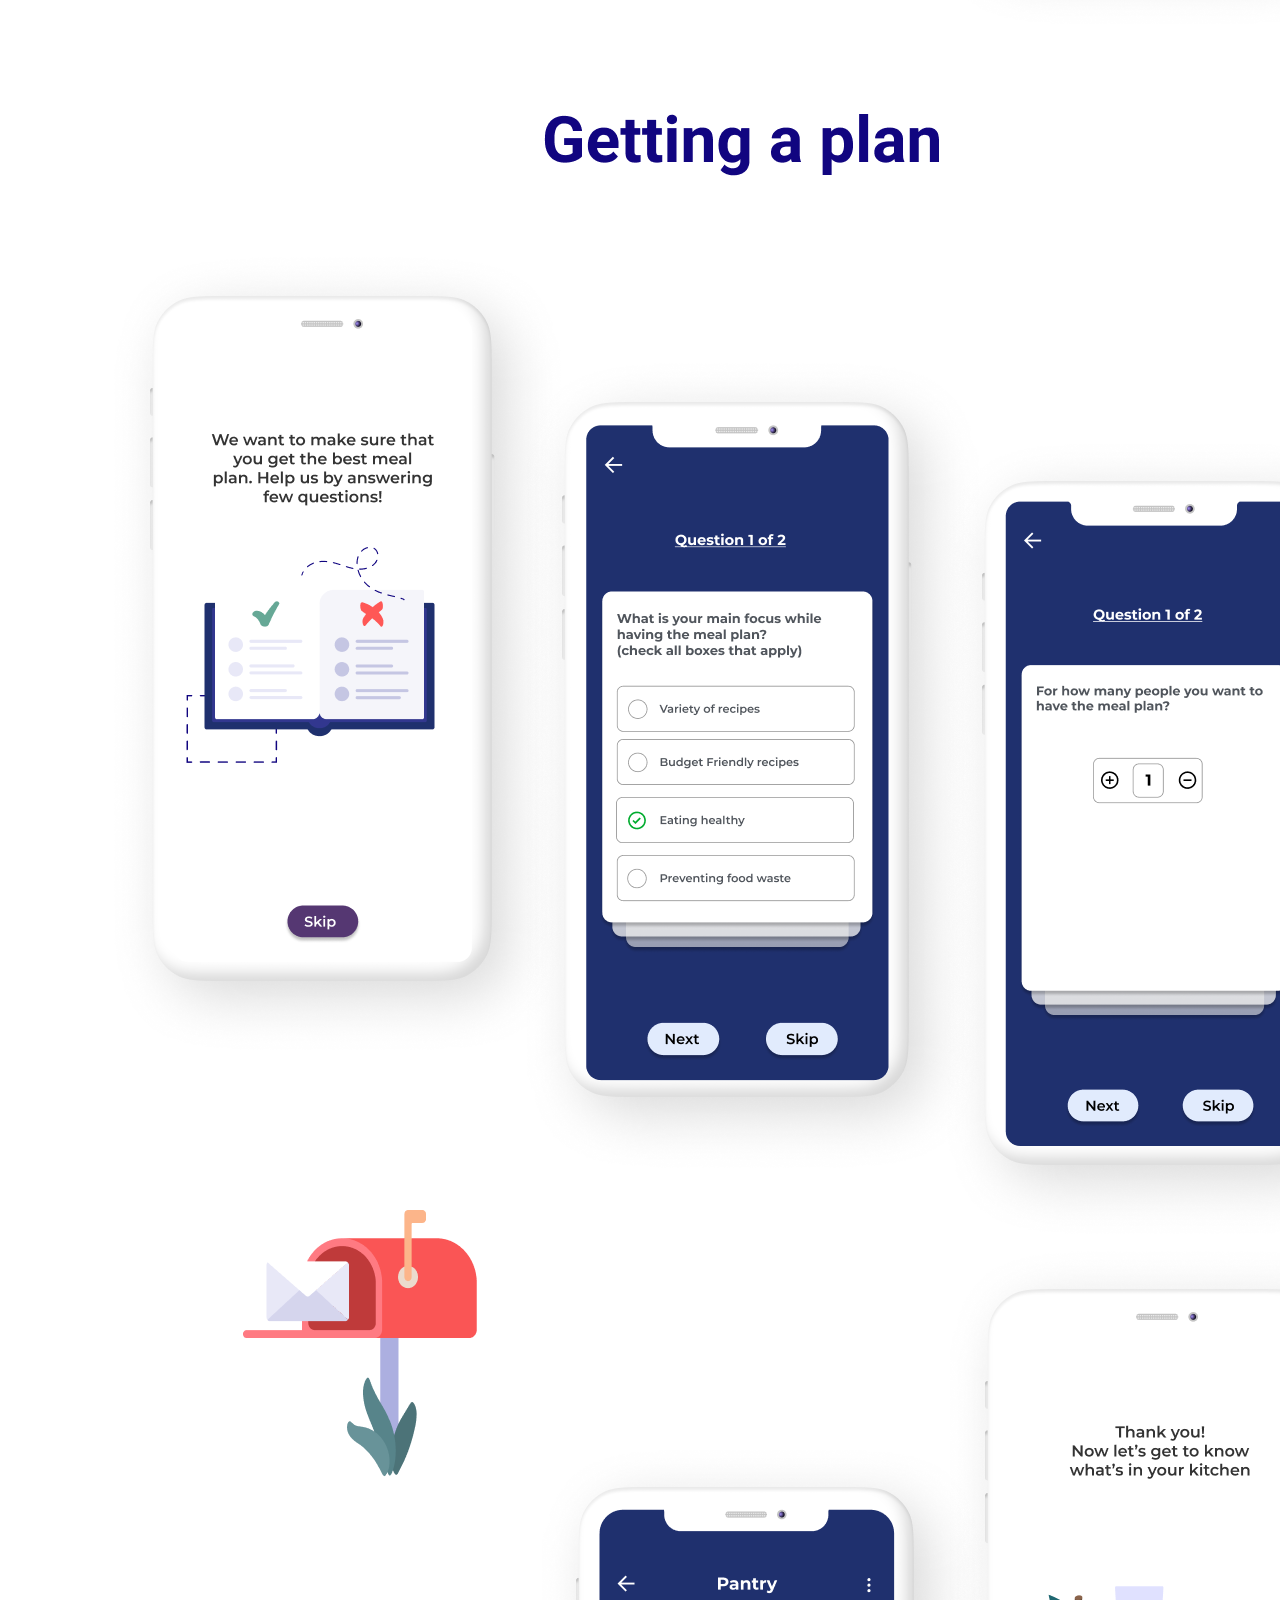
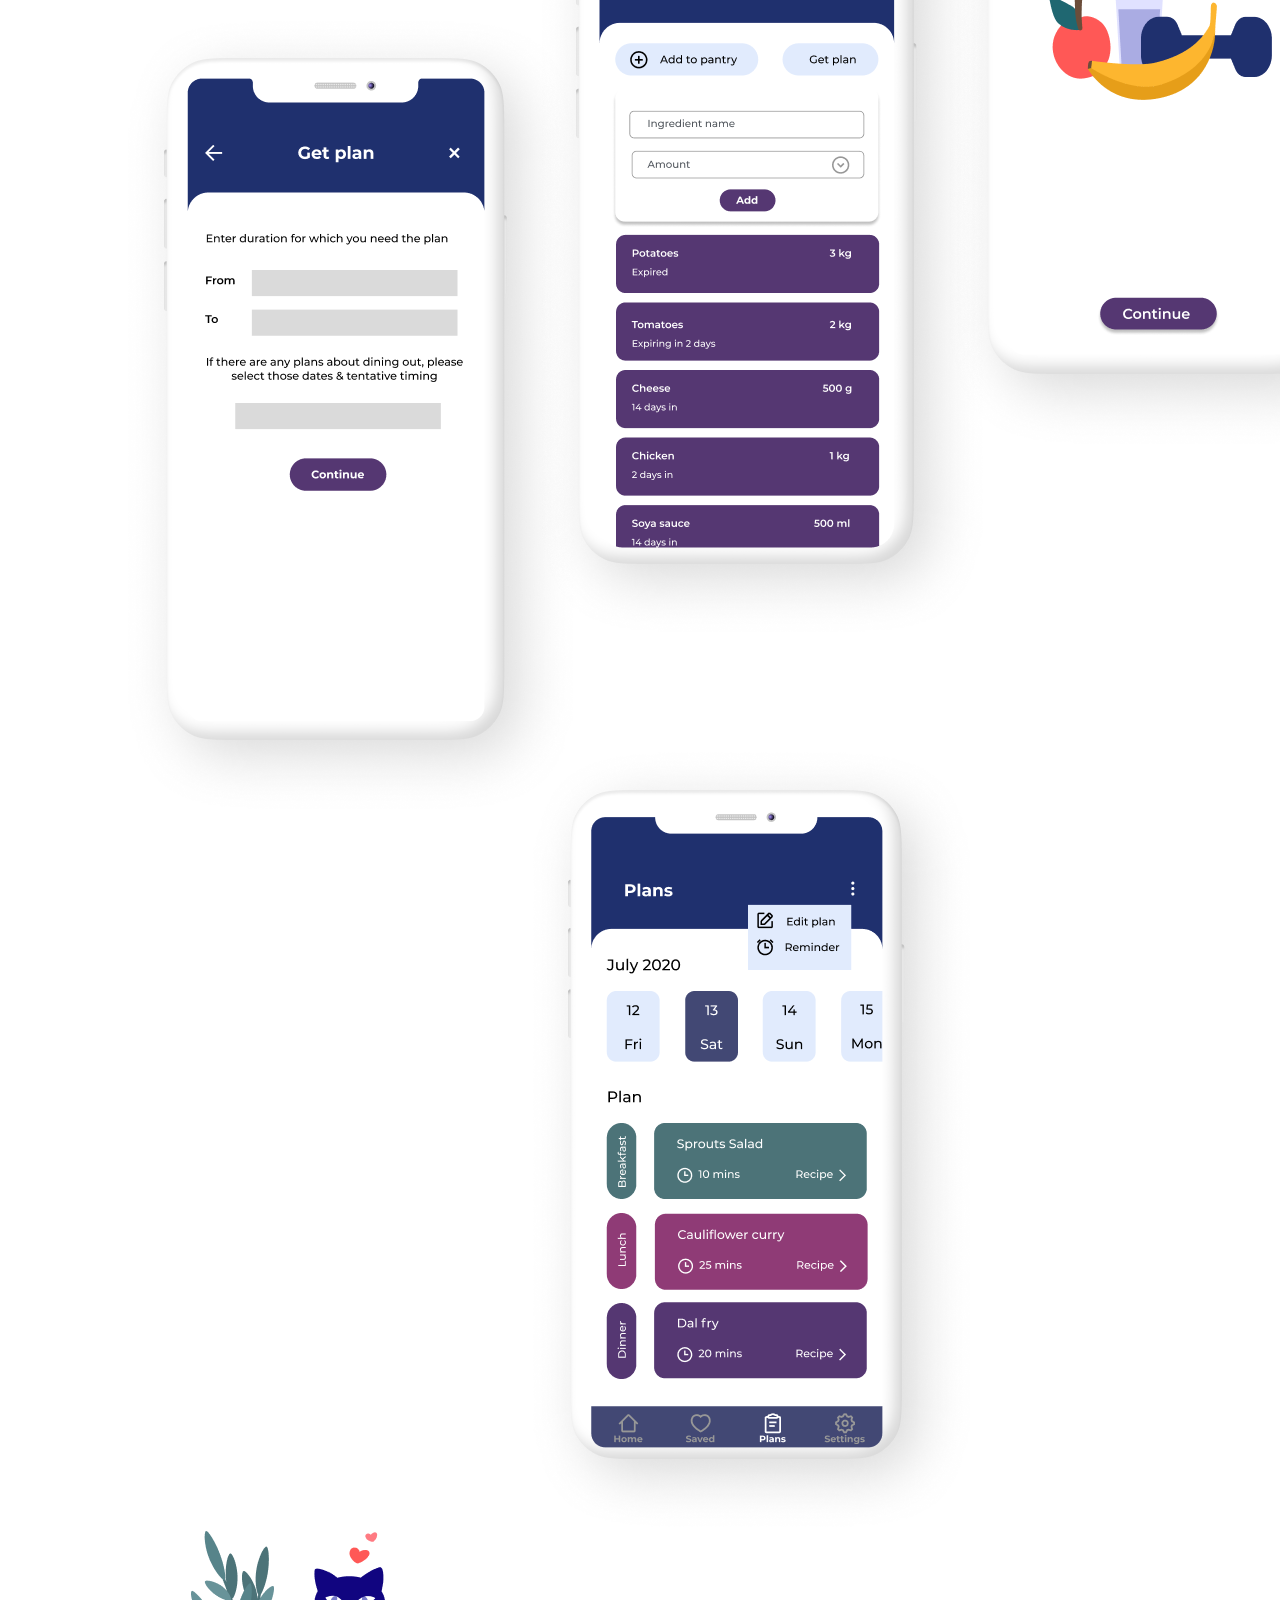
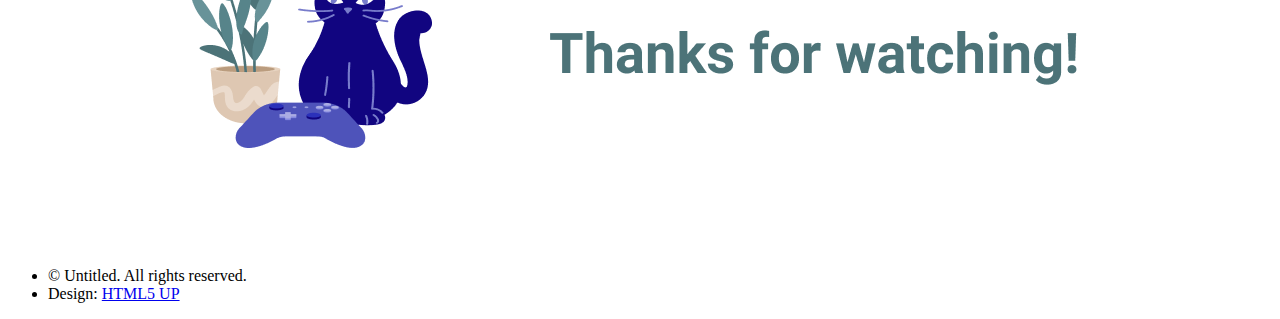
==== commit b697ed39: "Update BestBite.html" ====
--- a/BestBite.html
+++ b/BestBite.html
@@ -35,10 +35,11 @@
 					<section id="main" class="wrapper">
 						<div class="inner">
 							<h1 class="major">BestBite</h1>
-							<span class="image fit"><img src="images/App2.png" alt="" /></span>
+							<span class="image fit"><img src="images/BestBite.png" alt="" /></span>
 							<span class="image fit"><img src="images/App3.png" alt="" /></span>
 							<span class="image fit"><img src="images/App4.png" alt="" /></span>
 							<span class="image fit"><img src="images/App5.png" alt="" /></span>
+							<span class="image fit"><img src="images/Paper.png" alt="" /></span>
 							<span class="image fit"><img src="images/App6.png" alt="" /></span>
 							<span class="image fit"><img src="images/App7.png" alt="" /></span>
 			
